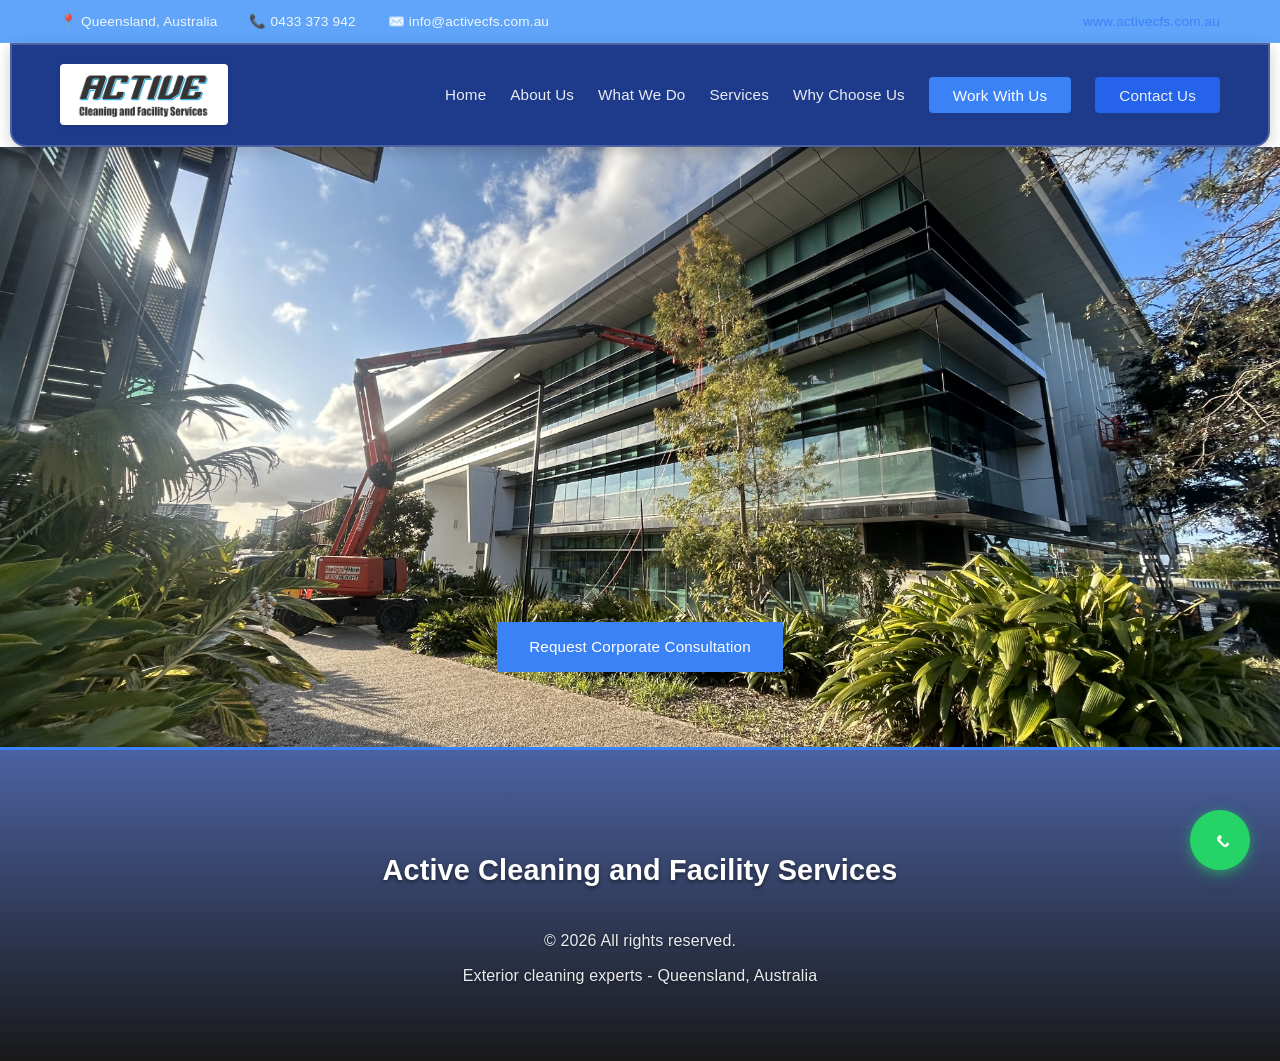
==== index.html @ 5af8c0f9 "Update website with OSM and About Us" ====
<!DOCTYPE html>
<html lang="en-AU">

<head>
    <meta charset="UTF-8">
    <meta name="viewport" content="width=device-width, initial-scale=1.0">
    <title>Active Cleaning and Facility Services - Professional Cleaning Solutions</title>
    <link rel="stylesheet" href="styles.css">
</head>

<body>
    <!-- Top Bar -->
    <div class="top-bar">
        <div class="top-bar-container">
            <div class="top-bar-info">
                <span>📍 Queensland, Australia</span>
                <span>📞 0433 373 942</span>
                <span>✉️ info@activecfs.com.au</span>
            </div>
            <div class="top-bar-social">
                <a href="http://www.activecfs.com.au" target="_blank">www.activecfs.com.au</a>
            </div>
        </div>
    </div>

    <!-- Navbar -->
    <nav class="navbar">
        <div class="nav-container">
            <div class="logo">
                <img src="logo.png" alt="Active Cleaning Logo">
                <div class="sparkle sparkle-1"></div>
                <div class="sparkle sparkle-2"></div>
                <div class="sparkle sparkle-3"></div>
            </div>

            <!-- Hamburger Menu Button -->
            <button class="hamburger" id="hamburger" aria-label="Toggle menu">
                <span></span>
                <span></span>
                <span></span>
            </button>

            <ul class="nav-menu" id="nav-menu">
                <li><a href="#inicio" class="nav-link">Home</a></li>
                <li><a href="about.html" class="nav-link">About Us</a></li>
                <li><a href="#que-hacemos" class="nav-link">What We Do</a></li>
                <li><a href="#servicios" class="nav-link">Services</a></li>
                <li><a href="#ventajas" class="nav-link">Why Choose Us</a></li>
                <li><a href="#" class="nav-link nav-link-reclutamiento" id="abrir-reclutamiento">Work With Us</a></li>
                <li><a href="contacto.html" class="nav-link nav-link-btn">Contact Us</a></li>
            </ul>
        </div>
    </nav>

    <!-- Hero Section -->
    <section id="inicio" class="hero">
        <div class="hero-slider">
            <div class="slide active" style="background-image: url('IMG_6429.jpg');">
            </div>
            <div class="slide" style="background-image: url('Pat%20rafter%201.jpg');">
            </div>
        </div>
        <div class="hero-content" style="margin-top: 400px;">
            <a href="contacto.html" class="btn btn-primary">Request Corporate Consultation</a>
        </div>
    </section>



    <!-- WhatsApp Floating Button -->
    <a href="https://wa.me/61433373942" class="whatsapp-btn" target="_blank" rel="noopener noreferrer">
        <svg viewBox="0 0 32 32" class="whatsapp-icon">
            <path
                d="M16,2A13,13,0,0,0,8,25.23L2.92,29.3a1,1,0,0,0,1.42,1.41l5.07-4.07A12.94,12.94,0,1,0,16,2Zm0,24a11,11,0,1,1,11-11A11,11,0,0,1,16,26Z"
                fill="#25D366" />
            <path
                d="M21.68,19.06a1.86,1.86,0,0,1-1.31.59h0a1.8,1.8,0,0,1-1.3-.53l-2.63-2.63a1.84,1.84,0,0,1,0-2.61l.72-.72a.37.37,0,0,0,0-.53L15.61,11a.38.38,0,0,0-.53,0l-1.06,1.06a3.56,3.56,0,0,0,0,5l3.77,3.77a3.56,3.56,0,0,0,5,0l1.06-1.06a.38.38,0,0,0,0-.53l-1.57-1.57a.37.37,0,0,0-.53,0Z"
                fill="white" />
        </svg>
    </a>

    <!-- Footer -->
    <footer class="footer">
        <div class="footer-bg-video">
            <iframe id="youtube-bg-player"
                src="https://www.youtube.com/embed/O3UjiN-GWbo?enablejsapi=1&autoplay=1&mute=1&start=10&end=23&controls=0&showinfo=0&rel=0&disablekb=1&modestbranding=1"
                title="Active Cleaning Video Background" frameborder="0"
                allow="accelerometer; autoplay; clipboard-write; encrypted-media; gyroscope; picture-in-picture; web-share"
                allowfullscreen></iframe>
            <div class="footer-bg-overlay"></div>
        </div>
        <div class="container relative-container">
            <div class="footer-content">
                <div class="footer-info">
                    <h3 class="footer-title">Active Cleaning and Facility Services</h3>
                    <p>&copy; 2026 All rights reserved.</p>
                    <p>Exterior cleaning experts - Queensland, Australia</p>
                </div>
            </div>
        </div>
    </footer>

    <!-- Modal Registration -->
    <div class="modal-overlay" id="modal-overlay"></div>
    <div class="modal-container" id="modal-reclutamiento">
        <div class="modal-header">
            <h2>Work With Us</h2>
            <button class="modal-close" id="cerrar-modal">&times;</button>
        </div>
        <div class="modal-body">
            <div class="modal-highlight">
                <h3>Join Active Cleaning</h3>
                <p class="modal-intro">Fill out the form below to apply for a position. We will review your application
                    and
                    contact you soon.</p>
            </div>
            <form id="reclutamiento-form" class="reclutamiento-form">
                <div class="form-group">
                    <label for="nombre-apellido">Full Name</label>
                    <input type="text" id="nombre-apellido" placeholder="First and Last Name" required>
                </div>
                <div class="form-group">
                    <label for="telefono">Phone Number</label>
                    <div class="telefono-wrapper">
                        <span class="telefono-prefix">+61</span>
                        <input type="tel" id="telefono" placeholder="XXXX XXXX" required>
                    </div>
                </div>
                <div class="form-group">
                    <label for="disponibilidad">Availability</label>
                    <select id="disponibilidad" required>
                        <option value="completa">Full Time</option>
                        <option value="parcial">Part Time</option>
                    </select>
                </div>
                <div class="form-group">
                    <label for="direccion">Address / Location</label>
                    <input type="text" id="direccion" placeholder="City or Suburb" required>
                </div>
                <button type="submit" class="btn btn-primary btn-submit">Submit Application</button>
            </form>
        </div>
    </div>

    <script src="script.js"></script>
</body>

</html>
---- styles.css ----
* {
    margin: 0;
    padding: 0;
    box-sizing: border-box;
}

:root {
    --primary-color: #3B82F6;
    --secondary-color: #60A5FA;
    --accent-color: #3B82F6;
    --light-bg: #F3F4F6;
    --dark-text: #1e293b;
    --light-text: #475569;
    --white: #ffffff;
    --shadow: 0 2px 8px rgba(0, 0, 0, 0.08);
    --shadow-lg: 0 8px 24px rgba(0, 0, 0, 0.12);
}

html {
    scroll-behavior: smooth;
}

body {
    font-family: 'Inter', -apple-system, BlinkMacSystemFont, 'Segoe UI', Roboto, 'Helvetica Neue', Arial, sans-serif;
    line-height: 1.7;
    color: var(--dark-text);
    background-color: var(--white);
    letter-spacing: 0.01em;
    cursor: default;
}

/* Mouse Sparkle Trail */
.mouse-sparkle {
    position: fixed;
    pointer-events: none;
    z-index: 9998;
    width: 14px;
    height: 14px;
    background: white;
    clip-path: polygon(50% 0%, 61% 35%, 98% 35%, 68% 57%, 79% 91%, 50% 70%, 21% 91%, 32% 57%, 2% 35%, 39% 35%);
    animation: sparkleTrail 1s ease-out forwards;
    box-shadow: 0 0 15px rgba(255, 255, 255, 0.9),
        0 0 30px rgba(255, 255, 255, 0.7),
        0 0 45px rgba(255, 255, 255, 0.5);
}

@keyframes sparkleTrail {
    0% {
        opacity: 1;
        transform: scale(1) rotate(0deg);
    }

    100% {
        opacity: 0;
        transform: scale(0) rotate(360deg);
    }
}

/* Top Bar */
.top-bar {
    background-color: var(--secondary-color);
    color: var(--white);
    padding: 0.6rem 0;
    border-bottom: 1px solid rgba(255, 255, 255, 0.1);
}

.top-bar-container {
    max-width: 1200px;
    margin: 0 auto;
    padding: 0 20px;
    display: flex;
    justify-content: space-between;
    align-items: center;
}

.top-bar-info {
    display: flex;
    gap: 2rem;
    font-size: 0.85rem;
    font-weight: 400;
}

.top-bar-info span {
    opacity: 0.9;
}

.top-bar-social {
    font-size: 0.85rem;
}

.top-bar-social a {
    color: var(--accent-color);
    text-decoration: none;
    font-weight: 500;
    transition: opacity 0.3s ease;
}

.top-bar-social a:hover {
    opacity: 0.8;
}

.container {
    max-width: 1200px;
    margin: 0 auto;
    padding: 0 20px;
}

/* Navbar */
.navbar {
    background-color: #1e3a8a;
    color: var(--white);
    padding: 1.2rem 0;
    position: sticky;
    top: 0;
    z-index: 1000;
    box-shadow: 0 4px 15px rgba(0, 0, 0, 0.2);
    border: 2px solid rgba(255, 255, 255, 0.2);
    border-radius: 0 0 16px 16px;
    margin: 0 10px;
    /* Gives the border breathing room away from extreme screen edges */
    backdrop-filter: blur(10px);
    transition: all 0.3s ease;
}

.navbar:hover {
    border-color: rgba(255, 255, 255, 0.5);
    box-shadow: 0 6px 25px rgba(59, 130, 246, 0.4);
}

.navbar {
    top: 0;
}

.nav-container {
    max-width: 1200px;
    margin: 0 auto;
    padding: 0 20px;
    display: flex;
    justify-content: space-between;
    align-items: center;
}

.logo {
    display: inline-block;
    padding: 8px 16px;
    background-color: var(--white);
    border-radius: 4px;
    box-shadow: 0 2px 4px rgba(0, 0, 0, 0.1);
    transition: box-shadow 0.3s ease;
}

.logo:hover {
    box-shadow: 0 4px 8px rgba(0, 0, 0, 0.15);
}

.logo img {
    height: 45px;
    width: auto;
    display: block;
}

/* Hamburger Menu Button */
.hamburger {
    display: none;
    flex-direction: column;
    justify-content: center;
    align-items: center;
    width: 32px;
    height: 32px;
    background: transparent;
    border: 1px solid rgba(255, 255, 255, 0.3);
    cursor: pointer;
    padding: 6px;
    z-index: 1001;
    border-radius: 4px;
}

.hamburger span {
    width: 20px;
    height: 2px;
    background-color: var(--white);
    margin: 3px 0;
    transition: all 0.3s ease;
}

.hamburger.active span:nth-child(1) {
    transform: rotate(45deg) translate(5px, 5px);
}

.hamburger.active span:nth-child(2) {
    opacity: 0;
}

.hamburger.active span:nth-child(3) {
    transform: rotate(-45deg) translate(5px, -5px);
}

.nav-menu {
    display: flex;
    list-style: none;
    gap: 1.5rem;
    align-items: center;
}

.nav-link {
    color: rgba(255, 255, 255, 0.9);
    text-decoration: none;
    transition: color 0.3s ease;
    font-weight: 500;
    font-size: 0.95rem;
    padding: 0.5rem 0;
    position: relative;
}

.nav-link::after {
    content: '';
    position: absolute;
    width: 0;
    height: 2px;
    bottom: -2px;
    left: 50%;
    background-color: var(--secondary-color);
    transition: all 0.3s ease;
    transform: translateX(-50%);
}

.nav-link:hover {
    color: var(--white);
}

.nav-link:hover::after {
    width: 100%;
}

.nav-link-btn {
    background-color: #2563EB;
    padding: 0.6rem 1.5rem;
    border-radius: 4px;
    transition: background-color 0.3s ease;
    font-weight: 500;
}

.nav-link-btn::after {
    display: none;
}

.nav-link-btn:hover {
    background-color: #1d4ed8;
}

.nav-link-reclutamiento {
    background-color: #3B82F6;
    color: white;
    padding: 0.6rem 1.5rem;
    border-radius: 4px;
    transition: background-color 0.3s ease;
    font-weight: 500;
}

.nav-link-reclutamiento::after {
    display: none;
}

.nav-link-reclutamiento:hover {
    background-color: #2563EB;
}

/* Hero Section */
.hero {
    background: linear-gradient(135deg, var(--primary-color) 0%, var(--secondary-color) 100%);
    color: var(--white);
    padding: 0;
    text-align: center;
    min-height: 600px;
    display: flex;
    align-items: center;
    justify-content: center;
    position: relative;
    overflow: hidden;
}

/* Hero Slider */
.hero-slider {
    position: absolute;
    top: 0;
    left: 0;
    right: 0;
    bottom: 0;
    z-index: 0;
}

.slide {
    position: absolute;
    top: 0;
    left: 0;
    right: 0;
    bottom: 0;
    opacity: 0;
    transition: opacity 1s ease-in-out;
    background-size: cover;
    background-position: center;
    background-repeat: no-repeat;
}

.slide.active {
    opacity: 1;
}

.hero-content {
    position: relative;
    z-index: 1;
    width: 100%;
    padding: 2rem;
}

.hero-content h2 {
    font-size: 2.8rem;
    margin-bottom: 1.2rem;
    font-weight: 600;
    letter-spacing: 0.02em;
    line-height: 1.3;
}

.hero-content p {
    font-size: 1.2rem;
    margin-bottom: 2.5rem;
    opacity: 0.9;
    font-weight: 300;
}

/* Buttons */
.btn {
    display: inline-block;
    padding: 0.75rem 2rem;
    border-radius: 2px;
    text-decoration: none;
    font-weight: 500;
    transition: all 0.3s ease;
    border: none;
    cursor: pointer;
    font-size: 0.95rem;
    letter-spacing: 0.01em;
}

.btn-primary {
    background-color: var(--primary-color);
    color: var(--white);
}

.btn-primary:hover {
    background-color: #2563EB;
    transform: translateY(-2px);
    box-shadow: var(--shadow-lg);
}

/* Filosofía Section */
.filosofia {
    padding: 100px 20px;
    background-color: var(--white);
    border-bottom: 4px solid var(--secondary-color);
}

.filosofia h2 {
    font-size: 2.2rem;
    margin-bottom: 1.5rem;
    text-align: center;
    color: var(--primary-color);
    font-weight: 600;
}

.filosofia-intro {
    text-align: center;
    font-size: 1rem;
    color: var(--accent-color);
    margin-bottom: 2rem;
    letter-spacing: 0.05em;
    text-transform: uppercase;
    font-weight: 600;
}

.filosofia>.container>p:nth-of-type(2) {
    text-align: center;
    max-width: 800px;
    margin: 0 auto 3.5rem;
    font-size: 1.05rem;
    line-height: 1.9;
    color: var(--light-text);
}

.valores {
    display: grid;
    grid-template-columns: repeat(auto-fit, minmax(300px, 1fr));
    gap: 1.5rem;
    margin-top: 2.5rem;
}

.valor {
    background: linear-gradient(135deg, #ffffff 0%, #f8fafc 100%);
    padding: 3rem 2.5rem;
    border-radius: 16px;
    text-align: center;
    box-shadow: 0 4px 6px rgba(0, 0, 0, 0.04),
        0 10px 20px rgba(0, 0, 0, 0.08);
    transition: all 0.4s cubic-bezier(0.4, 0, 0.2, 1);
    border: 1px solid rgba(59, 130, 246, 0.1);
    position: relative;
    overflow: hidden;
}

.valor::before {
    content: '';
    position: absolute;
    top: 0;
    left: 0;
    width: 100%;
    height: 4px;
    background: linear-gradient(90deg, var(--primary-color), var(--secondary-color));
    transform: scaleX(0);
    transition: transform 0.4s cubic-bezier(0.4, 0, 0.2, 1);
}

.valor:hover {
    transform: translateY(-8px);
    box-shadow: 0 20px 40px rgba(59, 130, 246, 0.15),
        0 8px 16px rgba(0, 0, 0, 0.1);
}

.valor:hover::before {
    transform: scaleX(1);
}

.valor h3 {
    color: var(--primary-color);
    margin-bottom: 1rem;
    font-size: 1.25rem;
    font-weight: 700;
    letter-spacing: 0.01em;
    position: relative;
    z-index: 1;
}

.valor p {
    color: var(--light-text);
    line-height: 1.8;
    font-size: 0.95rem;
    position: relative;
    z-index: 1;
}

/* Sobre Nosotros */
.sobre {
    padding: 100px 20px;
    background-color: var(--light-bg);
    border-bottom: 4px solid var(--primary-color);
}

.sobre h2 {
    font-size: 2.2rem;
    margin-bottom: 3.5rem;
    text-align: center;
    color: var(--primary-color);
    font-weight: 600;
}

.sobre-content {
    max-width: 900px;
    margin: 0 auto;
}

.sobre-texto {
    font-size: 1.05rem;
    line-height: 1.9;
    color: var(--light-text);
}

.sobre-texto p {
    margin-bottom: 1.8rem;
}

.sobre-texto ul {
    list-style: none;
    margin-left: 1rem;
    margin-bottom: 1.8rem;
}

.sobre-texto li {
    margin-bottom: 0.7rem;
    padding-left: 0;
}

/* Servicios Section */
.servicios {
    padding: 100px 20px;
    background-color: var(--white);
}

.servicios h2 {
    font-size: 2.2rem;
    margin-bottom: 3.5rem;
    text-align: center;
    color: var(--primary-color);
    font-weight: 600;
}

.servicios-grid {
    display: grid;
    grid-template-columns: repeat(auto-fit, minmax(350px, 1fr));
    gap: 2rem;
}

.servicio-card {
    background: linear-gradient(135deg, #ffffff 0%, #f0f9ff 100%);
    padding: 3rem 2.5rem;
    border-radius: 16px;
    text-align: center;
    box-shadow: 0 4px 6px rgba(0, 0, 0, 0.04),
        0 10px 20px rgba(0, 0, 0, 0.08);
    transition: all 0.4s cubic-bezier(0.4, 0, 0.2, 1);
    border: 1px solid rgba(59, 130, 246, 0.15);
    position: relative;
    overflow: hidden;
}

.servicio-card::before {
    content: '';
    position: absolute;
    top: 0;
    left: 0;
    width: 100%;
    height: 4px;
    background: linear-gradient(90deg, var(--secondary-color), var(--primary-color));
    transform: scaleX(0);
    transition: transform 0.4s cubic-bezier(0.4, 0, 0.2, 1);
}

.servicio-card:hover {
    transform: translateY(-8px);
    box-shadow: 0 20px 40px rgba(96, 165, 250, 0.2),
        0 8px 16px rgba(0, 0, 0, 0.1);
}

.servicio-card:hover::before {
    transform: scaleX(1);
}

.servicio-icon {
    font-size: 3.5rem;
    margin-bottom: 1.5rem;
    filter: drop-shadow(0 4px 8px rgba(59, 130, 246, 0.2));
}

.servicio-card h3 {
    color: var(--primary-color);
    margin-bottom: 1rem;
    font-size: 1.25rem;
    font-weight: 700;
    letter-spacing: 0.01em;
}

.servicio-card p {
    color: var(--light-text);
    line-height: 1.8;
}

/* Ventajas Section */
.ventajas {
    padding: 100px 20px;
    background-color: var(--white);
    border-bottom: 4px solid var(--secondary-color);
}

.ventajas h2 {
    font-size: 2.2rem;
    margin-bottom: 3.5rem;
    text-align: center;
    color: var(--primary-color);
    font-weight: 600;
}

.ventajas-grid {
    display: grid;
    grid-template-columns: repeat(auto-fit, minmax(300px, 1fr));
    gap: 1.5rem;
}

.ventaja {
    background: linear-gradient(135deg, #ffffff 0%, #fef3c7 100%);
    padding: 2.5rem 2rem;
    border-radius: 16px;
    box-shadow: 0 4px 6px rgba(0, 0, 0, 0.04),
        0 10px 20px rgba(0, 0, 0, 0.08);
    transition: all 0.4s cubic-bezier(0.4, 0, 0.2, 1);
    border: 1px solid rgba(59, 130, 246, 0.1);
    position: relative;
    overflow: hidden;
}

.ventaja::before {
    content: '';
    position: absolute;
    top: 0;
    left: 0;
    width: 100%;
    height: 4px;
    background: linear-gradient(90deg, var(--accent-color), var(--primary-color));
    transform: scaleX(0);
    transition: transform 0.4s cubic-bezier(0.4, 0, 0.2, 1);
}

.ventaja:hover {
    transform: translateY(-8px);
    box-shadow: 0 20px 40px rgba(59, 130, 246, 0.15),
        0 8px 16px rgba(0, 0, 0, 0.1);
}

.ventaja:hover::before {
    transform: scaleX(1);
}

.ventaja h3 {
    color: var(--primary-color);
    margin-bottom: 1rem;
    font-size: 1.2rem;
    font-weight: 700;
    letter-spacing: 0.01em;
}

.ventaja p {
    color: var(--light-text);
    line-height: 1.8;
    font-size: 0.95rem;
}

/* Misión Section */
.mision {
    padding: 100px 20px;
    background-color: var(--primary-color);
    color: var(--white);
    border-bottom: 4px solid var(--white);
}

.mision h2 {
    font-size: 2.2rem;
    margin-bottom: 2.5rem;
    text-align: center;
    font-weight: 600;
}

.mision-content {
    max-width: 900px;
    margin: 0 auto;
    text-align: center;
}

.mision-content p {
    font-size: 1.05rem;
    margin-bottom: 2.5rem;
    line-height: 1.9;
    opacity: 0.95;
}

.mision-highlights {
    display: grid;
    grid-template-columns: repeat(auto-fit, minmax(250px, 1fr));
    gap: 1.5rem;
    margin-top: 2.5rem;
}

.highlight {
    background: linear-gradient(135deg, rgba(255, 255, 255, 0.12) 0%, rgba(255, 255, 255, 0.08) 100%);
    padding: 2rem 1.5rem;
    border-radius: 12px;
    border: 1px solid rgba(255, 255, 255, 0.15);
    transition: all 0.3s cubic-bezier(0.4, 0, 0.2, 1);
    position: relative;
    overflow: hidden;
}

.highlight::before {
    content: '';
    position: absolute;
    top: 0;
    left: 0;
    width: 100%;
    height: 3px;
    background: linear-gradient(90deg, var(--accent-color), var(--secondary-color));
    transform: scaleX(0);
    transition: transform 0.3s cubic-bezier(0.4, 0, 0.2, 1);
}

.highlight:hover {
    transform: translateY(-4px);
    box-shadow: 0 8px 20px rgba(255, 255, 255, 0.15);
}

.highlight:hover::before {
    transform: scaleX(1);
}

.highlight strong {
    color: var(--accent-color);
    display: block;
    margin-bottom: 0.5rem;
    font-weight: 700;
    position: relative;
    z-index: 1;
}

.highlight span {
    position: relative;
    z-index: 1;
}

/* Modal Overlay */
.modal-overlay {
    display: none;
    position: fixed;
    top: 0;
    left: 0;
    width: 100%;
    height: 100%;
    background-color: rgba(30, 58, 138, 0.85);
    z-index: 2000;
    opacity: 0;
    transition: opacity 0.3s ease;
}

.modal-overlay.active {
    display: block;
    opacity: 1;
}

/* Modal Container */
.modal-container {
    display: none;
    position: fixed;
    top: 50%;
    left: 50%;
    transform: translate(-50%, -50%) scale(0.9);
    background-color: var(--white);
    width: 90%;
    max-width: 600px;
    max-height: 90vh;
    overflow-y: auto;
    border-radius: 8px;
    box-shadow: 0 20px 60px rgba(0, 0, 0, 0.3);
    z-index: 2001;
    opacity: 0;
    transition: transform 0.3s ease, opacity 0.3s ease;
}

.modal-container.active {
    display: block;
    transform: translate(-50%, -50%) scale(1);
    opacity: 1;
}

/* Modal Header */
.modal-header {
    background: linear-gradient(135deg, #1e3a8a 0%, #3B82F6 100%);
    color: var(--white);
    padding: 1.5rem 2rem;
    display: flex;
    justify-content: space-between;
    align-items: center;
    border-radius: 8px 8px 0 0;
}

.modal-header h2 {
    font-size: 1.4rem;
    font-weight: 600;
    margin: 0;
}

.modal-close {
    background: transparent;
    border: none;
    color: var(--white);
    font-size: 2rem;
    line-height: 1;
    cursor: pointer;
    width: 32px;
    height: 32px;
    display: flex;
    align-items: center;
    justify-content: center;
    border-radius: 4px;
    transition: background-color 0.3s ease;
}

.modal-close:hover {
    background-color: rgba(255, 255, 255, 0.2);
}

/* Modal Body */
.modal-body {
    padding: 2rem;
    background-image: linear-gradient(rgba(255, 255, 255, 0.6), rgba(255, 255, 255, 0.6)), url('alegrestrabajadores.png');
    background-size: cover;
    background-position: center -25px;
    border-radius: 0 0 8px 8px;
}

.modal-logo {
    text-align: center;
    margin-bottom: 1.5rem;
    padding-bottom: 1.2rem;
    border-bottom: 2px solid #e2e8f0;
}

.modal-logo img {
    height: 40px;
    width: auto;
    display: inline-block;
}

.modal-body h3 {
    color: #1e3a8a;
    font-size: 1.5rem;
    margin-bottom: 0.5rem;
    font-weight: 600;
    text-align: center;
}

.modal-intro {
    color: var(--dark-text);
    font-size: 1rem;
    margin-bottom: 0;
    line-height: 1.6;
    text-align: center;
}

.modal-highlight {
    background-color: rgba(224, 242, 254, 0.85);
    /* Celeste suave (cielo) translúcido */
    padding: 1.5rem;
    border-radius: 8px;
    margin-bottom: 2rem;
    border: 1px solid rgba(186, 230, 253, 0.5);
    backdrop-filter: blur(2px);
}

.reclutamiento-form {
    max-width: 100%;
    margin: 0;
    background-color: transparent;
    padding: 0;
    border-radius: 0;
    box-shadow: none;
}

.form-group {
    margin-bottom: 1.5rem;
}

.form-group label {
    display: block;
    margin-bottom: 0.5rem;
    color: var(--dark-text);
    font-weight: 500;
    font-size: 1rem;
}

.form-group input,
.form-group select {
    width: 100%;
    padding: 0.8rem;
    border: 1px solid rgba(226, 232, 240, 0.8);
    border-radius: 4px;
    font-family: inherit;
    font-size: 1rem;
    transition: border-color 0.3s ease, background-color 0.3s ease;
    background-color: rgba(255, 255, 255, 0.6);
}

.form-group input:focus,
.form-group select:focus {
    outline: none;
    border-color: #3B82F6;
    box-shadow: 0 0 0 3px rgba(59, 130, 246, 0.1);
}

.telefono-wrapper {
    display: flex;
    align-items: center;
    gap: 0.5rem;
}

.telefono-prefix {
    padding: 0.8rem 1rem;
    background-color: rgba(243, 244, 246, 0.6);
    border: 1px solid rgba(226, 232, 240, 0.8);
    border-radius: 4px;
    color: var(--dark-text);
    font-weight: 500;
    white-space: nowrap;
}

.telefono-wrapper input {
    flex: 1;
}

.form-help {
    display: block;
    margin-top: 0.5rem;
    color: var(--light-text);
    font-size: 0.875rem;
}

.btn-submit {
    width: 100%;
    padding: 1rem;
    font-size: 1.1rem;
    background: linear-gradient(135deg, #1e3a8a 0%, #3B82F6 100%);
    margin-top: 1rem;
    border-radius: 4px;
    font-weight: 600;
}

.btn-submit:hover {
    background: linear-gradient(135deg, #3B82F6 0%, #1e3a8a 100%);
    transform: translateY(-2px);
    box-shadow: 0 4px 12px rgba(59, 130, 246, 0.3);
}

/* Contacto Section */
.contacto {
    padding: 100px 20px;
    background-color: var(--white);
}

.contacto h2 {
    font-size: 2.2rem;
    margin-bottom: 3.5rem;
    text-align: center;
    color: var(--primary-color);
    font-weight: 600;
}

/* Mapa de Ubicación */
.mapa-container {
    margin-top: 4rem;
    background-color: var(--light-bg);
    padding: 2.5rem;
    border-radius: 2px;
    box-shadow: var(--shadow);
    border-top: 4px solid var(--secondary-color);
}

.mapa-titulo {
    font-size: 1.5rem;
    color: var(--primary-color);
    text-align: center;
    margin-bottom: 2rem;
    font-weight: 600;
}

.mapa-wrapper {
    width: 100%;
    height: 400px;
    border-radius: 2px;
    overflow: hidden;
    box-shadow: var(--shadow);
    margin-bottom: 1.5rem;
}

.mapa-frame {
    width: 100%;
    height: 100%;
    border: none;
    border-radius: 2px;
}

.mapa-descripcion {
    text-align: center;
    color: var(--light-text);
    font-size: 1rem;
    line-height: 1.8;
    max-width: 800px;
    margin: 0 auto;
}

.mapa-descripcion strong {
    color: var(--primary-color);
}

/* Separador de secciones */
.section-separator {
    height: 4px;
    background: linear-gradient(90deg, var(--primary-color), var(--secondary-color), var(--primary-color));
    margin: 0;
    width: 100%;
}

.contacto-content {
    display: grid;
    grid-template-columns: 1fr 1fr;
    gap: 3rem;
    max-width: 1000px;
    margin: 0 auto;
}

.contacto-info {
    background-color: var(--light-bg);
    padding: 2.5rem;
    border-radius: 2px;
    box-shadow: var(--shadow);
    border-top: 3px solid var(--secondary-color);
}

.contacto-info h3 {
    color: var(--primary-color);
    margin-bottom: 1.5rem;
    font-size: 1.4rem;
    font-weight: 600;
}

.contacto-info p {
    margin-bottom: 1.2rem;
    line-height: 1.8;
}

.contacto-info a {
    color: var(--secondary-color);
    text-decoration: none;
    font-weight: 500;
}

.contacto-info a:hover {
    text-decoration: underline;
}

.garantia {
    margin-top: 2rem;
    padding-top: 1.5rem;
    border-top: 2px solid var(--white);
    color: var(--accent-color);
    font-size: 1rem;
    font-weight: 600;
}

.contacto-form {
    display: flex;
    flex-direction: column;
    gap: 1rem;
}

.contacto-form input,
.contacto-form textarea {
    padding: 0.8rem;
    border: 1px solid #e2e8f0;
    border-radius: 2px;
    font-family: inherit;
    font-size: 0.95rem;
    transition: border-color 0.3s ease;
    background-color: var(--light-bg);
}

.contacto-form input:focus,
.contacto-form textarea:focus {
    outline: none;
    border-color: var(--primary-color);
    background-color: var(--white);
}

.contacto-form button {
    margin-top: 0.5rem;
}

/* Popup Image */
.popup-container {
    position: fixed;
    top: 0;
    left: 0;
    width: 100%;
    height: 100%;
    display: flex;
    align-items: center;
    justify-content: center;
    background: transparent;
    z-index: 9999;
    animation: popupAnimation 3s ease-in-out forwards;
    cursor: pointer;
}

.popup-image {
    max-width: 80%;
    max-height: 80vh;
    width: auto;
    height: auto;
    animation: popupZoom 0.5s ease-out forwards;
    box-shadow: none;
}

@keyframes popupAnimation {
    0% {
        opacity: 1;
    }

    85% {
        opacity: 1;
    }

    100% {
        opacity: 0;
        pointer-events: none;
    }
}

@keyframes popupZoom {
    0% {
        transform: scale(0);
        opacity: 0;
    }

    50% {
        transform: scale(1.1);
        opacity: 1;
    }

    100% {
        transform: scale(1);
        opacity: 1;
    }
}

/* WhatsApp Floating Button */
.whatsapp-btn {
    position: fixed;
    bottom: 30px;
    right: 30px;
    width: 60px;
    height: 60px;
    background-color: #25D366;
    border-radius: 50%;
    display: flex;
    align-items: center;
    justify-content: center;
    box-shadow: 0 4px 15px rgba(37, 211, 102, 0.4),
        0 2px 8px rgba(37, 211, 102, 0.3);
    z-index: 1000;
    transition: all 0.3s ease;
    cursor: pointer;
}

.whatsapp-btn:hover {
    transform: scale(1.1);
    box-shadow: 0 6px 20px rgba(37, 211, 102, 0.5),
        0 3px 10px rgba(37, 211, 102, 0.4);
}

.whatsapp-icon {
    width: 35px;
    height: 35px;
    fill: white;
}

/* Footer */
.footer {
    position: relative;
    padding: 6rem 2rem 4rem;
    text-align: center;
    color: var(--white);
    overflow: hidden;
    border-top: 3px solid var(--accent-color);
}

.footer-bg-video {
    position: absolute;
    top: 0;
    left: 0;
    width: 100%;
    height: 100%;
    z-index: 1;
}

.footer-bg-video iframe {
    width: 100vw;
    height: 56.25vw;
    min-height: 100vh;
    min-width: 177.77vh;
    position: absolute;
    top: 50%;
    left: 50%;
    transform: translate(-50%, -50%);
    pointer-events: none;
}

.footer-bg-overlay {
    position: absolute;
    top: 0;
    left: 0;
    right: 0;
    bottom: 0;
    background: linear-gradient(rgba(30, 58, 138, 0.8), rgba(0, 0, 0, 0.9));
    z-index: 2;
}

.footer .relative-container {
    position: relative;
    z-index: 3;
}

.footer-content {
    display: flex;
    flex-direction: column;
    align-items: center;
    max-width: 800px;
    margin: 0 auto;
}

.footer-title {
    margin-bottom: 2rem;
    font-size: 1.8rem;
    font-weight: 700;
    color: var(--white);
    text-shadow: 0 2px 4px rgba(0, 0, 0, 0.5);
}

.footer-info {
    width: 100%;
}

.footer p {
    margin: 0.5rem 0;
    font-size: 1rem;
    font-weight: 400;
    opacity: 0.9;
    text-shadow: 0 1px 3px rgba(0, 0, 0, 0.5);
}

/* Servicios Comerciales */
.servicios-comerciales {
    padding: 100px 20px;
    background-color: var(--white);
    border-bottom: 4px solid var(--secondary-color);
}

.servicios-comerciales h2 {
    font-size: 2.2rem;
    margin-bottom: 3.5rem;
    text-align: center;
    color: var(--primary-color);
    font-weight: 600;
}

.servicios-lista {
    display: grid;
    grid-template-columns: 1fr 1fr;
    gap: 2rem;
    margin-bottom: 2.5rem;
}

.columna-servicios {
    background-color: var(--white);
    padding: 2.5rem;
    border-radius: 2px;
    box-shadow: var(--shadow);
    border: 1px solid #e2e8f0;
}

.columna-servicios h3 {
    color: var(--primary-color);
    margin-bottom: 1.5rem;
    font-size: 1.2rem;
    font-weight: 600;
}

.columna-servicios ul {
    list-style: none;
}

.columna-servicios li {
    padding: 0.7rem 0;
    color: var(--light-text);
    border-bottom: 1px solid var(--light-bg);
    font-size: 0.95rem;
}

.columna-servicios li:last-child {
    border-bottom: none;
}

.areas-servicio {
    background: linear-gradient(135deg, #ffffff 0%, #f0f9ff 100%);
    padding: 3rem 2.5rem;
    border-radius: 16px;
    box-shadow: 0 4px 6px rgba(0, 0, 0, 0.04),
        0 10px 20px rgba(0, 0, 0, 0.08);
    border: 1px solid rgba(59, 130, 246, 0.15);
}

.areas-servicio h3 {
    color: var(--primary-color);
    margin-bottom: 2.5rem;
    font-size: 1.4rem;
    font-weight: 700;
    letter-spacing: 0.01em;
    text-align: center;
}

.areas-grid {
    display: grid;
    grid-template-columns: repeat(auto-fit, minmax(280px, 1fr));
    gap: 2rem;
}

.area-card {
    background: linear-gradient(135deg, #ffffff 0%, #fafbfc 100%);
    border-radius: 12px;
    overflow: hidden;
    box-shadow: 0 4px 6px rgba(0, 0, 0, 0.04),
        0 10px 20px rgba(0, 0, 0, 0.08);
    transition: all 0.4s cubic-bezier(0.4, 0, 0.2, 1);
    border: 1px solid rgba(59, 130, 246, 0.1);
    position: relative;
}

.area-card::before {
    content: '';
    position: absolute;
    top: 0;
    left: 0;
    width: 100%;
    height: 4px;
    background: linear-gradient(90deg, var(--primary-color), var(--secondary-color));
    transform: scaleX(0);
    transition: transform 0.4s cubic-bezier(0.4, 0, 0.2, 1);
}

.area-card:hover {
    transform: translateY(-8px);
    box-shadow: 0 20px 40px rgba(59, 130, 246, 0.15),
        0 8px 16px rgba(0, 0, 0, 0.1);
}

.area-card:hover::before {
    transform: scaleX(1);
}

.area-image {
    width: 100%;
    height: 200px;
    overflow: hidden;
    position: relative;
}

.area-image img {
    width: 100%;
    height: 100%;
    object-fit: cover;
    transition: transform 0.6s cubic-bezier(0.4, 0, 0.2, 1);
}

.area-card:hover .area-image img {
    transform: scale(1.1);
}

.area-content {
    padding: 1.5rem;
    position: relative;
    z-index: 1;
}

.area-content h4 {
    color: var(--primary-color);
    margin-bottom: 0.5rem;
    font-size: 1.1rem;
    font-weight: 700;
    letter-spacing: 0.01em;
}

.area-content p {
    color: var(--light-text);
    font-size: 0.9rem;
    line-height: 1.6;
}

/* Qué Hacemos */
.que-hacemos {
    padding: 100px 20px;
    background-color: var(--white);
    border-bottom: 4px solid var(--secondary-color);
}

.que-hacemos h2 {
    font-size: 2.2rem;
    margin-bottom: 3.5rem;
    text-align: center;
    color: var(--primary-color);
    font-weight: 600;
}

.que-hacemos-content {
    display: grid;
    grid-template-columns: 1fr 1fr;
    gap: 3rem;
    align-items: center;
}

.que-hacemos-texto {
    font-size: 1.05rem;
    line-height: 1.9;
    color: var(--light-text);
}

.que-hacemos-texto p {
    margin-bottom: 1.8rem;
}

.que-hacemos-imagen {
    display: flex;
    justify-content: center;
}

/* Enfoque Personalizado */
.enfoque-personalizado {
    padding: 100px 20px;
    background-color: var(--light-bg);
    border-bottom: 4px solid var(--primary-color);
}

.enfoque-personalizado h2 {
    font-size: 2.2rem;
    margin-bottom: 1.5rem;
    text-align: center;
    color: var(--primary-color);
    font-weight: 600;
}

.intro-texto {
    text-align: center;
    font-size: 1.05rem;
    color: var(--light-text);
    max-width: 800px;
    margin: 0 auto 3.5rem;
}

.enfoque-grid {
    display: grid;
    grid-template-columns: repeat(auto-fit, minmax(320px, 1fr));
    gap: 2rem;
}

.enfoque-item {
    background: linear-gradient(135deg, #ffffff 0%, #ecfeff 100%);
    padding: 2.5rem 2rem;
    border-radius: 16px;
    text-align: center;
    box-shadow: 0 4px 6px rgba(0, 0, 0, 0.04),
        0 10px 20px rgba(0, 0, 0, 0.08);
    transition: all 0.4s cubic-bezier(0.4, 0, 0.2, 1);
    border: 1px solid rgba(59, 130, 246, 0.15);
    position: relative;
    overflow: hidden;
}

.enfoque-item::before {
    content: '';
    position: absolute;
    top: 0;
    left: 0;
    width: 100%;
    height: 4px;
    background: linear-gradient(90deg, var(--accent-color), var(--secondary-color));
    transform: scaleX(0);
    transition: transform 0.4s cubic-bezier(0.4, 0, 0.2, 1);
}

.enfoque-item:hover {
    transform: translateY(-8px);
    box-shadow: 0 20px 40px rgba(59, 130, 246, 0.15),
        0 8px 16px rgba(0, 0, 0, 0.1);
}

.enfoque-item:hover::before {
    transform: scaleX(1);
}

.enfoque-item h3 {
    color: var(--primary-color);
    margin: 1rem 0;
    font-size: 1.2rem;
    font-weight: 700;
    letter-spacing: 0.01em;
}

.enfoque-item p {
    color: var(--light-text);
    line-height: 1.8;
    font-size: 0.95rem;
}

/* Image Styles */
.services-image,
.alta-presion-image,
.softwashing-image,
.municipal-image,
.escuelas-image,
.ventanas-image,
.industrial-image,
.anti-deslizamiento-image {
    width: 100%;
    height: auto;
    border-radius: 2px;
    box-shadow: var(--shadow-lg);
    object-fit: cover;
}

.enfoque-image {
    width: 100%;
    height: 250px;
    object-fit: cover;
    border-radius: 2px;
    margin-bottom: 1rem;
    box-shadow: var(--shadow);
}

.techos-card-image {
    width: 100%;
    height: 250px;
    object-fit: cover;
    border-radius: 2px;
    margin-bottom: 1rem;
    box-shadow: var(--shadow);
}

/* Responsive Image Styles */
@media (max-width: 768px) {

    .enfoque-image,
    .techos-card-image {
        height: 200px;
    }

    .services-image,
    .alta-presion-image,
    .softwashing-image,
    .municipal-image,
    .escuelas-image,
    .ventanas-image,
    .industrial-image,
    .anti-deslizamiento-image {
        margin-top: 1.5rem;
    }
}

/* Alta Presión */
.alta-presion {
    padding: 100px 20px;
    background-color: var(--light-bg);
    border-bottom: 4px solid var(--primary-color);
}

.alta-presion-content {
    display: grid;
    grid-template-columns: 1fr 1fr;
    gap: 3rem;
    align-items: center;
}

.alta-presion h2 {
    font-size: 2.2rem;
    color: var(--primary-color);
    margin-bottom: 1.5rem;
    font-weight: 600;
}

.alta-presion-texto p {
    font-size: 1.05rem;
    line-height: 1.9;
    color: var(--light-text);
    margin-bottom: 1.8rem;
}

.beneficios-alta-presion {
    display: grid;
    grid-template-columns: repeat(3, 1fr);
    gap: 1.5rem;
    margin-top: 2.5rem;
}

.beneficio {
    background: linear-gradient(135deg, #ffffff 0%, #fefce8 100%);
    padding: 2rem 1.5rem;
    border-radius: 12px;
    box-shadow: 0 2px 4px rgba(0, 0, 0, 0.04),
        0 4px 8px rgba(0, 0, 0, 0.06);
    transition: all 0.3s cubic-bezier(0.4, 0, 0.2, 1);
    border: 1px solid rgba(250, 204, 21, 0.15);
    position: relative;
    overflow: hidden;
}

.beneficio::before {
    content: '';
    position: absolute;
    top: 0;
    left: 0;
    width: 100%;
    height: 3px;
    background: linear-gradient(90deg, var(--accent-color), var(--primary-color));
    transform: scaleX(0);
    transition: transform 0.3s cubic-bezier(0.4, 0, 0.2, 1);
}

.beneficio:hover {
    transform: translateY(-4px);
    box-shadow: 0 8px 16px rgba(250, 204, 21, 0.12);
}

.beneficio:hover::before {
    transform: scaleX(1);
}

.beneficio strong {
    color: var(--primary-color);
    font-weight: 700;
    display: block;
    margin-bottom: 0.5rem;
    position: relative;
    z-index: 1;
}

.beneficio p {
    font-size: 0.9rem;
    color: var(--light-text);
    line-height: 1.7;
    position: relative;
    z-index: 1;
}

/* Softwashing */
.softwashing {
    padding: 100px 20px;
    background-color: var(--white);
    border-bottom: 4px solid var(--secondary-color);
}

.softwashing h2 {
    font-size: 2.2rem;
    margin-bottom: 1.5rem;
    text-align: center;
    color: var(--primary-color);
    font-weight: 600;
}

.intro-texto {
    text-align: center;
    font-size: 1.05rem;
    color: var(--light-text);
    max-width: 800px;
    margin: 0 auto 3.5rem;
}

.softwashing-content {
    display: grid;
    grid-template-columns: 1fr 1fr;
    gap: 3rem;
    align-items: center;
    margin-top: 2.5rem;
}

.softwashing-texto {
    background-color: var(--white);
    padding: 2.5rem;
    border-radius: 2px;
    box-shadow: var(--shadow);
}

.softwashing-texto p {
    font-size: 1.05rem;
    line-height: 1.9;
    color: var(--light-text);
    margin-bottom: 1.8rem;
}

.softwashing-texto h3 {
    color: var(--primary-color);
    margin: 1.8rem 0 1rem;
    font-size: 1.2rem;
    font-weight: 600;
}

.softwashing-lista {
    list-style: none;
}

.softwashing-lista li {
    padding: 0.7rem 0;
    color: var(--light-text);
    line-height: 1.7;
}

/* Limpieza Municipal */
.limpieza-municipal {
    padding: 100px 20px;
    background-color: var(--light-bg);
    border-bottom: 4px solid var(--primary-color);
}

.limpieza-municipal h2 {
    font-size: 2.2rem;
    margin-bottom: 1.5rem;
    text-align: center;
    color: var(--primary-color);
    font-weight: 600;
}

.intro-texto {
    text-align: center;
    font-size: 1.05rem;
    color: var(--light-text);
    max-width: 800px;
    margin: 0 auto 3.5rem;
}

.municipal-content {
    display: grid;
    grid-template-columns: 1fr 1fr;
    gap: 3rem;
    align-items: start;
    margin-top: 2.5rem;
}

.municipal-servicios h3 {
    color: var(--primary-color);
    margin-bottom: 2rem;
    font-size: 1.2rem;
    font-weight: 600;
}

.municipal-grid {
    display: grid;
    grid-template-columns: 1fr 1fr;
    gap: 1.5rem;
}

.servicio-municipal {
    background: linear-gradient(135deg, #ffffff 0%, #f0f9ff 100%);
    padding: 2rem 1.5rem;
    border-radius: 12px;
    box-shadow: 0 2px 4px rgba(0, 0, 0, 0.04),
        0 4px 8px rgba(0, 0, 0, 0.06);
    transition: all 0.3s cubic-bezier(0.4, 0, 0.2, 1);
    border: 1px solid rgba(59, 130, 246, 0.1);
    position: relative;
    overflow: hidden;
}

.servicio-municipal::before {
    content: '';
    position: absolute;
    top: 0;
    left: 0;
    width: 100%;
    height: 3px;
    background: linear-gradient(90deg, var(--secondary-color), var(--primary-color));
    transform: scaleX(0);
    transition: transform 0.3s cubic-bezier(0.4, 0, 0.2, 1);
}

.servicio-municipal:hover {
    transform: translateY(-4px);
    box-shadow: 0 8px 16px rgba(59, 130, 246, 0.12);
}

.servicio-municipal:hover::before {
    transform: scaleX(1);
}

.servicio-municipal h4 {
    color: var(--primary-color);
    margin-bottom: 0.7rem;
    font-weight: 600;
    font-size: 1rem;
    position: relative;
    z-index: 1;
}

.servicio-municipal p {
    color: var(--light-text);
    font-size: 0.9rem;
    line-height: 1.7;
    position: relative;
    z-index: 1;
}

/* Limpieza de Escuelas */
.limpieza-escuelas {
    padding: 100px 20px;
    background-color: var(--white);
    border-bottom: 4px solid var(--secondary-color);
}

.limpieza-escuelas h2 {
    font-size: 2.2rem;
    margin-bottom: 1.5rem;
    text-align: center;
    color: var(--primary-color);
    font-weight: 600;
}

.intro-texto {
    text-align: center;
    font-size: 1.05rem;
    color: var(--light-text);
    max-width: 800px;
    margin: 0 auto 3.5rem;
}

.escuelas-content {
    display: grid;
    grid-template-columns: 1fr 1fr;
    gap: 3rem;
    align-items: center;
    margin-top: 2.5rem;
}

.escuelas-texto {
    background-color: var(--white);
    padding: 2.5rem;
    border-radius: 2px;
    box-shadow: var(--shadow);
}

.escuelas-texto p {
    font-size: 1.05rem;
    line-height: 1.9;
    color: var(--light-text);
    margin-bottom: 1.8rem;
}

.escuelas-texto h3 {
    color: var(--primary-color);
    margin: 1.8rem 0 1rem;
    font-weight: 600;
}

.servicios-escuelas {
    display: grid;
    grid-template-columns: repeat(2, 1fr);
    gap: 1rem;
}

.servicio-escuela {
    background-color: var(--light-bg);
    padding: 1rem;
    border-radius: 2px;
    color: var(--dark-text);
    border-left: 3px solid var(--accent-color);
    font-size: 0.9rem;
}

.nota-importante {
    margin-top: 1.5rem;
    padding: 1rem;
    background-color: #f0fdf4;
    border-left: 3px solid var(--accent-color);
    color: var(--accent-color);
    font-weight: 600;
    font-size: 0.95rem;
}

/* Techos y Paneles Solares */
.techos-solares {
    padding: 100px 20px;
    background-color: var(--light-bg);
    border-bottom: 4px solid var(--primary-color);
}

.techos-solares h2 {
    font-size: 2.2rem;
    margin-bottom: 1.5rem;
    text-align: center;
    color: var(--primary-color);
    font-weight: 600;
}

.intro-texto {
    text-align: center;
    font-size: 1.05rem;
    color: var(--light-text);
    max-width: 800px;
    margin: 0 auto 3.5rem;
}

.techos-grid {
    display: grid;
    grid-template-columns: repeat(auto-fit, minmax(400px, 1fr));
    gap: 2rem;
    margin-top: 2.5rem;
}

.techos-card {
    background: linear-gradient(135deg, #ffffff 0%, #f5f3ff 100%);
    padding: 2.5rem;
    border-radius: 16px;
    box-shadow: 0 4px 6px rgba(0, 0, 0, 0.04),
        0 10px 20px rgba(0, 0, 0, 0.08);
    transition: all 0.4s cubic-bezier(0.4, 0, 0.2, 1);
    border: 1px solid rgba(59, 130, 246, 0.15);
    position: relative;
    overflow: hidden;
}

.techos-card::before {
    content: '';
    position: absolute;
    top: 0;
    left: 0;
    width: 100%;
    height: 4px;
    background: linear-gradient(90deg, var(--primary-color), var(--accent-color));
    transform: scaleX(0);
    transition: transform 0.4s cubic-bezier(0.4, 0, 0.2, 1);
}

.techos-card:hover {
    transform: translateY(-8px);
    box-shadow: 0 20px 40px rgba(59, 130, 246, 0.15),
        0 8px 16px rgba(0, 0, 0, 0.1);
}

.techos-card:hover::before {
    transform: scaleX(1);
}

.techos-card h3 {
    color: var(--primary-color);
    margin-bottom: 1.5rem;
    font-size: 1.25rem;
    font-weight: 700;
    letter-spacing: 0.01em;
    position: relative;
    z-index: 1;
}

.techos-card-contenido {
    margin-top: 1.5rem;
    position: relative;
    z-index: 1;
}

.techos-card-contenido p {
    color: var(--light-text);
    line-height: 1.9;
    margin-bottom: 1rem;
    font-size: 0.95rem;
}

.techos-card ul {
    list-style: none;
}

.techos-card li {
    padding: 0.7rem 0;
    color: var(--light-text);
    line-height: 1.8;
}

/* Ventanas y Cristales */
.ventanas-cristales {
    padding: 100px 20px;
    background-color: var(--white);
    border-bottom: 4px solid var(--secondary-color);
}

.ventanas-cristales h2 {
    font-size: 2.2rem;
    margin-bottom: 1.5rem;
    text-align: center;
    color: var(--primary-color);
    font-weight: 600;
}

.intro-texto {
    text-align: center;
    font-size: 1.05rem;
    color: var(--light-text);
    max-width: 800px;
    margin: 0 auto 3.5rem;
}

.ventanas-content {
    display: grid;
    grid-template-columns: 1fr 1fr;
    gap: 3rem;
    align-items: center;
    margin-top: 2.5rem;
}

.ventanas-texto {
    background-color: var(--white);
    padding: 2.5rem;
    border-radius: 2px;
    box-shadow: var(--shadow);
}

.ventanas-texto p {
    font-size: 1.05rem;
    line-height: 1.9;
    color: var(--light-text);
    margin-bottom: 1.8rem;
}

.ventanas-texto h3 {
    color: var(--primary-color);
    margin: 1.8rem 0 1rem;
    font-weight: 600;
}

.ventanas-lista {
    list-style: none;
    display: grid;
    grid-template-columns: repeat(2, 1fr);
    gap: 0.5rem;
}

.ventanas-lista li {
    padding: 0.7rem 0;
    color: var(--light-text);
    font-size: 0.95rem;
}

/* Limpieza Industrial */
.limpieza-industrial {
    padding: 100px 20px;
    background-color: var(--light-bg);
    border-bottom: 4px solid var(--primary-color);
}

.limpieza-industrial h2 {
    font-size: 2.2rem;
    margin-bottom: 1.5rem;
    text-align: center;
    color: var(--primary-color);
    font-weight: 600;
}

.intro-subtexto {
    text-align: center;
    font-size: 1.05rem;
    color: var(--light-text);
    max-width: 900px;
    margin: 0 auto 3.5rem;
}

.industrial-content {
    display: grid;
    grid-template-columns: 1fr 1fr;
    gap: 3rem;
    align-items: start;
    margin-top: 2.5rem;
}

.industrial-servicios h3 {
    color: var(--primary-color);
    margin-bottom: 2rem;
    font-size: 1.2rem;
    font-weight: 600;
}

.industrial-items {
    display: grid;
    grid-template-columns: 1fr 1fr;
    gap: 1.5rem;
}

.industrial-item {
    background: linear-gradient(135deg, #ffffff 0%, #fafafa 100%);
    padding: 2rem 1.5rem;
    border-radius: 12px;
    box-shadow: 0 2px 4px rgba(0, 0, 0, 0.04),
        0 4px 8px rgba(0, 0, 0, 0.06);
    transition: all 0.3s cubic-bezier(0.4, 0, 0.2, 1);
    border: 1px solid rgba(59, 130, 246, 0.1);
    position: relative;
    overflow: hidden;
}

.industrial-item::before {
    content: '';
    position: absolute;
    top: 0;
    left: 0;
    width: 100%;
    height: 3px;
    background: linear-gradient(90deg, var(--secondary-color), var(--primary-color));
    transform: scaleX(0);
    transition: transform 0.3s cubic-bezier(0.4, 0, 0.2, 1);
}

.industrial-item:hover {
    transform: translateY(-4px);
    box-shadow: 0 8px 16px rgba(59, 130, 246, 0.12);
}

.industrial-item:hover::before {
    transform: scaleX(1);
}

.industrial-item h4 {
    color: var(--primary-color);
    margin-bottom: 0.7rem;
    font-size: 1rem;
    font-weight: 600;
    position: relative;
    z-index: 1;
}

.industrial-item p {
    color: var(--light-text);
    font-size: 0.9rem;
    line-height: 1.7;
    position: relative;
    z-index: 1;
}

/* Anti-Deslizamiento */
.anti-deslizamiento {
    padding: 100px 20px;
    background-color: var(--white);
    border-bottom: 4px solid var(--secondary-color);
}

.anti-deslizamiento h2 {
    font-size: 2.2rem;
    margin-bottom: 1.5rem;
    text-align: center;
    color: var(--primary-color);
    font-weight: 600;
}

.intro-texto {
    text-align: center;
    font-size: 1.05rem;
    color: var(--light-text);
    max-width: 800px;
    margin: 0 auto 3.5rem;
}

.anti-deslizamiento-content {
    display: grid;
    grid-template-columns: 1fr 1fr;
    gap: 3rem;
    align-items: center;
    margin-top: 2.5rem;
}

.anti-deslizamiento-texto {
    background-color: var(--white);
    padding: 2.5rem;
    border-radius: 2px;
    box-shadow: var(--shadow);
}

.anti-deslizamiento-texto p {
    font-size: 1.05rem;
    line-height: 1.9;
    color: var(--light-text);
    margin-bottom: 1.8rem;
}

.anti-deslizamiento-texto h3 {
    color: var(--primary-color);
    margin: 1.8rem 0 1rem;
    font-weight: 600;
}

.areas-aplicacion {
    display: grid;
    grid-template-columns: repeat(2, 1fr);
    gap: 1rem;
    margin: 1.5rem 0;
}

.area-app {
    background-color: var(--light-bg);
    padding: 1rem;
    border-radius: 2px;
    color: var(--dark-text);
    border-left: 3px solid var(--accent-color);
    text-align: center;
    font-size: 0.95rem;
}

.proteccion-piso {
    margin-top: 1.5rem;
    padding: 1rem;
    background-color: #f0fdf4;
    border-left: 3px solid var(--accent-color);
    color: var(--accent-color);
    font-weight: 600;
    font-size: 0.95rem;
}

/* Responsabilidad Social Corporativa */
.rsc {
    padding: 100px 20px;
    background-color: var(--light-bg);
    border-bottom: 4px solid var(--primary-color);
}

.rsc h2 {
    font-size: 2.2rem;
    margin-bottom: 1.5rem;
    text-align: center;
    color: var(--primary-color);
    font-weight: 600;
}

.intro-texto {
    text-align: center;
    font-size: 1.05rem;
    color: var(--light-text);
    max-width: 800px;
    margin: 0 auto 3.5rem;
}

.rsc-grid {
    display: grid;
    grid-template-columns: repeat(auto-fit, minmax(280px, 1fr));
    gap: 1.5rem;
    margin-top: 2.5rem;
}

.rsc-card {
    background: linear-gradient(135deg, #ffffff 0%, #f0fdf4 100%);
    padding: 2.5rem 2rem;
    border-radius: 16px;
    box-shadow: 0 4px 6px rgba(0, 0, 0, 0.04),
        0 10px 20px rgba(0, 0, 0, 0.08);
    transition: all 0.4s cubic-bezier(0.4, 0, 0.2, 1);
    border: 1px solid rgba(34, 197, 94, 0.15);
    position: relative;
    overflow: hidden;
}

.rsc-card::before {
    content: '';
    position: absolute;
    top: 0;
    left: 0;
    width: 100%;
    height: 4px;
    background: linear-gradient(90deg, #22c55e, var(--secondary-color));
    transform: scaleX(0);
    transition: transform 0.4s cubic-bezier(0.4, 0, 0.2, 1);
}

.rsc-card:hover {
    transform: translateY(-8px);
    box-shadow: 0 20px 40px rgba(34, 197, 94, 0.15),
        0 8px 16px rgba(0, 0, 0, 0.1);
}

.rsc-card:hover::before {
    transform: scaleX(1);
}

.rsc-card h3 {
    color: var(--primary-color);
    margin-bottom: 1rem;
    font-size: 1.25rem;
    font-weight: 700;
    letter-spacing: 0.01em;
    position: relative;
    z-index: 1;
}

.rsc-card p {
    color: var(--light-text);
    line-height: 1.8;
    margin-bottom: 1rem;
    font-size: 0.95rem;
    position: relative;
    z-index: 1;
}

.rsc-card ul {
    list-style: none;
    position: relative;
    z-index: 1;
}

.rsc-card li {
    padding: 0.7rem 0;
    color: var(--light-text);
    line-height: 1.8;
    font-size: 0.9rem;
}

@media (max-width: 768px) {
    .navbar {
        padding: 0.9rem 0;
    }

    .hamburger {
        display: flex;
    }

    .nav-menu {
        position: fixed;
        top: 0;
        right: -100%;
        width: 280px;
        height: 100vh;
        background-color: #1e3a8a;
        flex-direction: column;
        justify-content: center;
        align-items: center;
        gap: 0;
        transition: right 0.3s ease;
        box-shadow: -4px 0 12px rgba(0, 0, 0, 0.15);
        z-index: 999;
    }

    .nav-menu.active {
        right: 0;
    }

    .nav-menu li {
        width: 100%;
        text-align: center;
        margin: 0.5rem 0;
    }

    .nav-link {
        display: block;
        padding: 1rem 0;
        font-size: 1rem;
        width: 90%;
        margin: 0 auto;
    }

    .nav-link:hover {
        background-color: rgba(255, 255, 255, 0.1);
    }

    .nav-link-btn {
        margin-top: 1rem;
        padding: 0.8rem 2rem;
        font-size: 1rem;
        width: 90%;
    }

    /* Overlay when menu is open */
    .nav-menu.active::before {
        content: '';
        position: fixed;
        top: 0;
        left: 0;
        width: 100vw;
        height: 100vh;
        background: rgba(0, 0, 0, 0.6);
        z-index: -1;
    }

    .hero-content h2 {
        font-size: 2rem;
    }

    .hero-content p {
        font-size: 1.1rem;
    }

    .filosofia h2,
    .sobre h2,
    .servicios-comerciales h2,
    .ventajas h2,
    .contacto h2,
    .que-hacemos h2,
    .enfoque-personalizado h2,
    .alta-presion h2,
    .softwashing h2,
    .limpieza-municipal h2,
    .limpieza-escuelas h2,
    .techos-solares h2,
    .ventanas-cristales h2,
    .limpieza-industrial h2,
    .anti-deslizamiento h2,
    .rsc h2 {
        font-size: 2rem;
    }

    .mapa-container {
        padding: 2rem;
        margin-top: 3rem;
    }

    .mapa-wrapper {
        height: 300px;
    }

    .mapa-titulo {
        font-size: 1.3rem;
    }

    .mapa-descripcion {
        font-size: 0.95rem;
    }

    .valores,
    .servicios-grid,
    .ventajas-grid,
    .enfoque-grid,
    .rsc-grid,
    .techos-grid {
        grid-template-columns: 1fr;
    }

    .contacto-content,
    .que-hacemos-content,
    .softwashing-content,
    .escuelas-content,
    .anti-deslizamiento-content,
    .ventanas-content,
    .alta-presion-content {
        grid-template-columns: 1fr;
    }

    .mision-highlights,
    .servicios-lista,
    .municipal-grid,
    .servicios-escuelas,
    .industrial-items,
    .beneficios-alta-presion,
    .areas-grid {
        grid-template-columns: 1fr;
    }

    .municipal-content,
    .industrial-content {
        grid-template-columns: 1fr;
    }
}

@media (max-width: 480px) {
    .top-bar-info {
        font-size: 0.75rem;
    }

    .logo {
        padding: 6px 12px;
    }

    .logo img {
        height: 40px;
    }

    .nav-menu {
        width: 260px;
    }

    .nav-link {
        font-size: 0.95rem;
        padding: 0.9rem 0;
    }

    .nav-link-btn {
        font-size: 0.95rem;
        padding: 0.7rem 1.5rem;
    }

    .hero {
        padding: 60px 20px;
        min-height: auto;
    }

    .hero-content h2 {
        font-size: 1.5rem;
    }

    .hero-content p {
        font-size: 1rem;
    }

    .btn {
        padding: 0.6rem 1.5rem;
        font-size: 0.9rem;
    }
}

@media (max-width: 480px) {
    .nav-menu {
        gap: 0.5rem;
        font-size: 0.8rem;
    }

    .logo h1 {
        font-size: 1.3rem;
    }

    .hero {
        padding: 60px 20px;
        min-height: auto;
    }

    .hero-content h2 {
        font-size: 1.5rem;
    }

    .hero-content p {
        font-size: 1rem;
    }

    .btn {
        padding: 0.6rem 1.5rem;
        font-size: 0.9rem;
    }
}

/* Autocomplete OpenStreetMap */
.autocomplete-container {
    position: relative;
    width: 100%;
}

.autocomplete-suggestions {
    position: absolute;
    top: 100%;
    left: 0;
    right: 0;
    background: white;
    border: 1px solid #e2e8f0;
    border-top: none;
    z-index: 9999;
    max-height: 200px;
    overflow-y: auto;
    border-radius: 0 0 4px 4px;
    box-shadow: 0 4px 6px rgba(0, 0, 0, 0.1);
}

.autocomplete-suggestion {
    padding: 10px;
    cursor: pointer;
    border-bottom: 1px solid #f8fafc;
    font-size: 0.9rem;
    color: var(--dark-text);
}

.autocomplete-suggestion:last-child {
    border-bottom: none;
}

.autocomplete-suggestion:hover {
    background-color: #f1f5f9;
}

/* Typewriter Effect */
.typewriter-effect {
    font-size: 1.15rem;
    line-height: 1.9;
    color: var(--light-text);
    display: inline;
}

.typewriter-cursor {
    display: inline-block;
    width: 3px;
    height: 1.15rem;
    background-color: var(--primary-color);
    margin-left: 2px;
    vertical-align: middle;
    animation: blinkCursor 0.8s infinite;
}

@keyframes blinkCursor {

    0%,
    100% {
        opacity: 1;
    }

    50% {
        opacity: 0;
    }
}
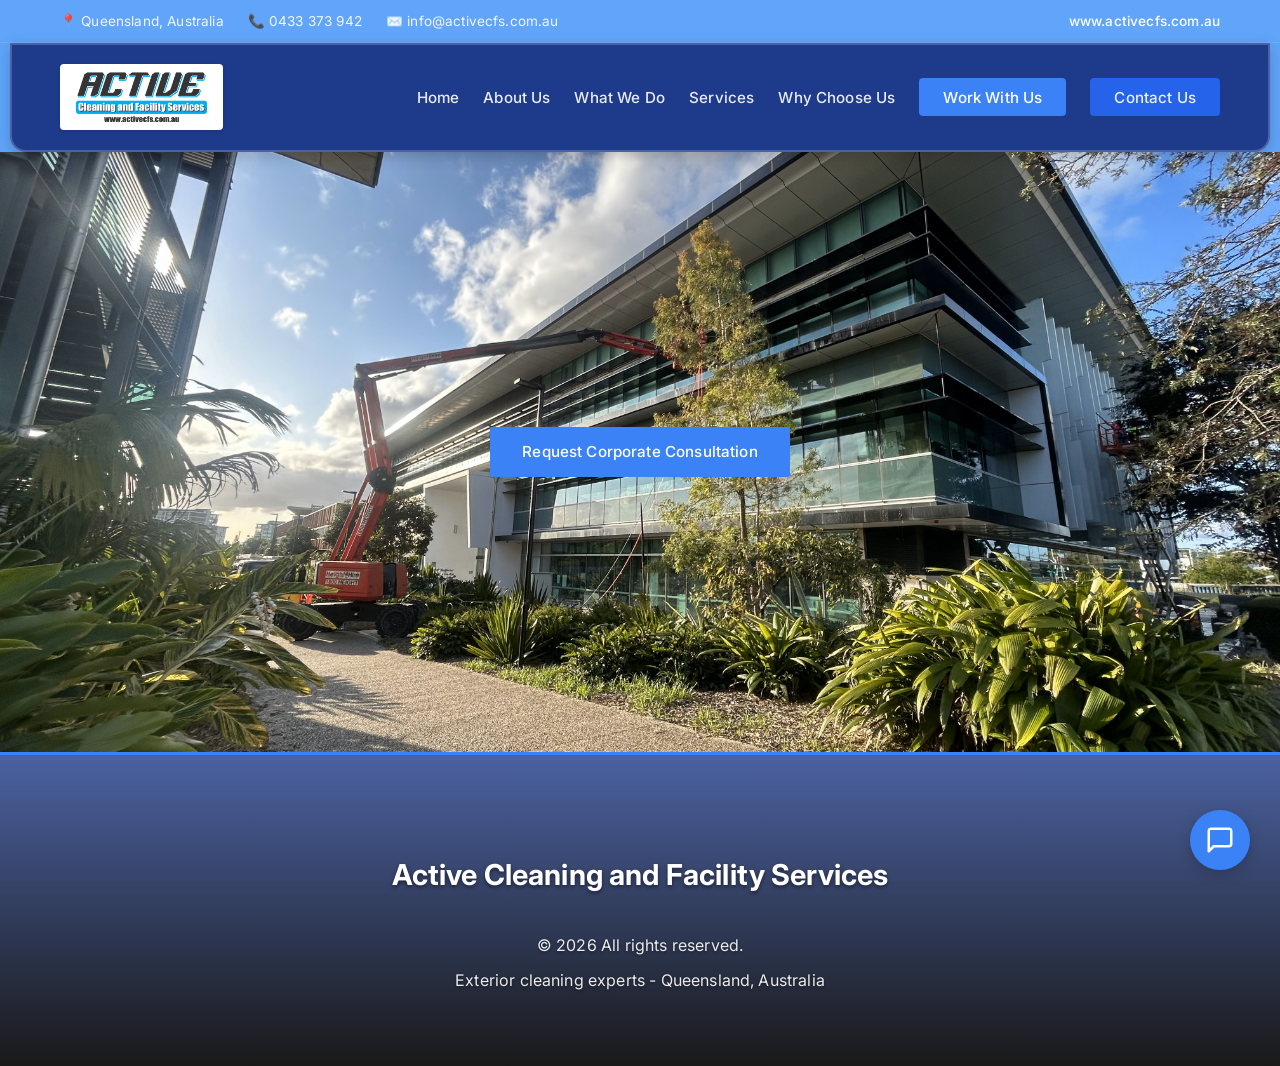
==== commit 84ef9764: "Update website according to user requests" ====
--- a/index.html
+++ b/index.html
@@ -3,8 +3,18 @@
 
 <head>
     <meta charset="UTF-8">
-    <meta name="viewport" content="width=device-width, initial-scale=1.0">
+    <meta http-equiv="X-UA-Compatible" content="IE=edge">
+    <meta name="viewport" content="width=device-width, initial-scale=1.0, viewport-fit=cover">
+    <meta name="description"
+        content="Active Cleaning and Facility Services - Professional exterior cleaning solutions in Queensland, Australia.">
+    <meta name="theme-color" content="#1e3a8a">
+    <meta name="apple-mobile-web-app-capable" content="yes">
+    <meta name="apple-mobile-web-app-status-bar-style" content="black-translucent">
     <title>Active Cleaning and Facility Services - Professional Cleaning Solutions</title>
+    <!-- Google Fonts preconnect for performance -->
+    <link rel="preconnect" href="https://fonts.googleapis.com">
+    <link rel="preconnect" href="https://fonts.gstatic.com" crossorigin>
+    <link href="https://fonts.googleapis.com/css2?family=Inter:wght@300;400;500;600;700&display=swap" rel="stylesheet">
     <link rel="stylesheet" href="styles.css">
 </head>
 
@@ -27,7 +37,7 @@
     <nav class="navbar">
         <div class="nav-container">
             <div class="logo">
-                <img src="logo.png" alt="Active Cleaning Logo">
+                <img src="logo2.png" alt="Active Cleaning Logo">
                 <div class="sparkle sparkle-1"></div>
                 <div class="sparkle sparkle-2"></div>
                 <div class="sparkle sparkle-3"></div>
@@ -42,10 +52,14 @@
 
             <ul class="nav-menu" id="nav-menu">
                 <li><a href="#inicio" class="nav-link">Home</a></li>
-                <li><a href="about.html" class="nav-link">About Us</a></li>
-                <li><a href="#que-hacemos" class="nav-link">What We Do</a></li>
+                <li class="nav-dropdown"><a href="about.html" class="nav-link">About Us</a>
+                    <ul class="nav-dropdown-menu">
+                        <li><a href="mission-vision.html" class="nav-link">Mission & Vision</a></li>
+                    </ul>
+                </li>
+                <li><a href="what-we-do.html" class="nav-link">What We Do</a></li>
                 <li><a href="#servicios" class="nav-link">Services</a></li>
-                <li><a href="#ventajas" class="nav-link">Why Choose Us</a></li>
+                <li><a href="why-choose-us.html" class="nav-link">Why Choose Us</a></li>
                 <li><a href="#" class="nav-link nav-link-reclutamiento" id="abrir-reclutamiento">Work With Us</a></li>
                 <li><a href="contacto.html" class="nav-link nav-link-btn">Contact Us</a></li>
             </ul>
@@ -60,24 +74,39 @@
             <div class="slide" style="background-image: url('Pat%20rafter%201.jpg');">
             </div>
         </div>
-        <div class="hero-content" style="margin-top: 400px;">
+        <div class="hero-content">
             <a href="contacto.html" class="btn btn-primary">Request Corporate Consultation</a>
         </div>
     </section>
 
-
-
-    <!-- WhatsApp Floating Button -->
-    <a href="https://wa.me/61433373942" class="whatsapp-btn" target="_blank" rel="noopener noreferrer">
-        <svg viewBox="0 0 32 32" class="whatsapp-icon">
-            <path
-                d="M16,2A13,13,0,0,0,8,25.23L2.92,29.3a1,1,0,0,0,1.42,1.41l5.07-4.07A12.94,12.94,0,1,0,16,2Zm0,24a11,11,0,1,1,11-11A11,11,0,0,1,16,26Z"
-                fill="#25D366" />
-            <path
-                d="M21.68,19.06a1.86,1.86,0,0,1-1.31.59h0a1.8,1.8,0,0,1-1.3-.53l-2.63-2.63a1.84,1.84,0,0,1,0-2.61l.72-.72a.37.37,0,0,0,0-.53L15.61,11a.38.38,0,0,0-.53,0l-1.06,1.06a3.56,3.56,0,0,0,0,5l3.77,3.77a3.56,3.56,0,0,0,5,0l1.06-1.06a.38.38,0,0,0,0-.53l-1.57-1.57a.37.37,0,0,0-.53,0Z"
-                fill="white" />
-        </svg>
-    </a>
+    <!-- Floating Chatbot -->
+    <div class="chatbot-container">
+        <button class="chatbot-btn" id="chatbot-toggle" aria-label="Open Chat">
+            <svg viewBox="0 0 24 24" fill="none" stroke="currentColor" stroke-width="2" stroke-linecap="round"
+                stroke-linejoin="round">
+                <path d="M21 15a2 2 0 0 1-2 2H7l-4 4V5a2 2 0 0 1 2-2h14a2 2 0 0 1 2 2z"></path>
+            </svg>
+        </button>
+        <div class="chatbot-window" id="chatbot-window">
+            <div class="chatbot-header">
+                <h3>Active Assistant</h3>
+                <button id="chatbot-close">&times;</button>
+            </div>
+            <div class="chatbot-messages" id="chatbot-messages">
+                <div class="message bot">Hello! How can I help you with your exterior cleaning needs?</div>
+            </div>
+            <div class="chatbot-input">
+                <input type="text" id="chatbot-text" placeholder="Type a message...">
+                <button id="chatbot-send">
+                    <svg viewBox="0 0 24 24" fill="none" stroke="currentColor" stroke-width="2" stroke-linecap="round"
+                        stroke-linejoin="round">
+                        <line x1="22" y1="2" x2="11" y2="13"></line>
+                        <polygon points="22 2 15 22 11 13 2 9 22 2"></polygon>
+                    </svg>
+                </button>
+            </div>
+        </div>
+    </div>
 
     <!-- Footer -->
     <footer class="footer">
--- a/styles.css
+++ b/styles.css
@@ -1,6 +1,11 @@
-* {
+/* Cross-browser reset */
+*,
+*::before,
+*::after {
     margin: 0;
     padding: 0;
+    -webkit-box-sizing: border-box;
+    -moz-box-sizing: border-box;
     box-sizing: border-box;
 }
 
@@ -18,6 +23,9 @@
 
 html {
     scroll-behavior: smooth;
+    -webkit-text-size-adjust: 100%;
+    -ms-text-size-adjust: 100%;
+    text-size-adjust: 100%;
 }
 
 body {
@@ -25,8 +33,13 @@
     line-height: 1.7;
     color: var(--dark-text);
     background-color: var(--white);
+    background-image: linear-gradient(to bottom, var(--secondary-color) 0px, var(--secondary-color) 250px, transparent 250px);
+    background-repeat: no-repeat;
     letter-spacing: 0.01em;
     cursor: default;
+    /* Prevent horizontal scroll on mobile */
+    overflow-x: hidden;
+    -webkit-overflow-scrolling: touch;
 }
 
 /* Mouse Sparkle Trail */
@@ -37,7 +50,9 @@
     width: 14px;
     height: 14px;
     background: white;
+    -webkit-clip-path: polygon(50% 0%, 61% 35%, 98% 35%, 68% 57%, 79% 91%, 50% 70%, 21% 91%, 32% 57%, 2% 35%, 39% 35%);
     clip-path: polygon(50% 0%, 61% 35%, 98% 35%, 68% 57%, 79% 91%, 50% 70%, 21% 91%, 32% 57%, 2% 35%, 39% 35%);
+    -webkit-animation: sparkleTrail 1s ease-out forwards;
     animation: sparkleTrail 1s ease-out forwards;
     box-shadow: 0 0 15px rgba(255, 255, 255, 0.9),
         0 0 30px rgba(255, 255, 255, 0.7),
@@ -68,30 +83,47 @@
     max-width: 1200px;
     margin: 0 auto;
     padding: 0 20px;
+    display: -webkit-box;
+    display: -ms-flexbox;
     display: flex;
+    -webkit-box-pack: justify;
+    -ms-flex-pack: justify;
     justify-content: space-between;
+    -webkit-box-align: center;
+    -ms-flex-align: center;
     align-items: center;
+    -ms-flex-wrap: wrap;
+    flex-wrap: wrap;
+    gap: 0.3rem;
 }
 
 .top-bar-info {
+    display: -webkit-box;
+    display: -ms-flexbox;
     display: flex;
-    gap: 2rem;
+    -ms-flex-wrap: wrap;
+    flex-wrap: wrap;
+    gap: 0.8rem 1.5rem;
     font-size: 0.85rem;
     font-weight: 400;
 }
 
 .top-bar-info span {
     opacity: 0.9;
+    white-space: nowrap;
 }
 
 .top-bar-social {
     font-size: 0.85rem;
+    white-space: nowrap;
 }
 
 .top-bar-social a {
-    color: var(--accent-color);
+    color: var(--white);
     text-decoration: none;
     font-weight: 500;
+    -webkit-transition: opacity 0.3s ease;
+    -o-transition: opacity 0.3s ease;
     transition: opacity 0.3s ease;
 }
 
@@ -110,6 +142,7 @@
     background-color: #1e3a8a;
     color: var(--white);
     padding: 1.2rem 0;
+    position: -webkit-sticky;
     position: sticky;
     top: 0;
     z-index: 1000;
@@ -117,8 +150,10 @@
     border: 2px solid rgba(255, 255, 255, 0.2);
     border-radius: 0 0 16px 16px;
     margin: 0 10px;
-    /* Gives the border breathing room away from extreme screen edges */
+    -webkit-backdrop-filter: blur(10px);
     backdrop-filter: blur(10px);
+    -webkit-transition: all 0.3s ease;
+    -o-transition: all 0.3s ease;
     transition: all 0.3s ease;
 }
 
@@ -135,8 +170,14 @@
     max-width: 1200px;
     margin: 0 auto;
     padding: 0 20px;
+    display: -webkit-box;
+    display: -ms-flexbox;
     display: flex;
+    -webkit-box-pack: justify;
+    -ms-flex-pack: justify;
     justify-content: space-between;
+    -webkit-box-align: center;
+    -ms-flex-align: center;
     align-items: center;
 }
 
@@ -154,9 +195,10 @@
 }
 
 .logo img {
-    height: 45px;
+    height: 50px;
     width: auto;
     display: block;
+    max-width: 160px;
 }
 
 /* Hamburger Menu Button */
@@ -196,10 +238,16 @@
 }
 
 .nav-menu {
+    display: -webkit-box;
+    display: -ms-flexbox;
     display: flex;
     list-style: none;
     gap: 1.5rem;
+    -webkit-box-align: center;
+    -ms-flex-align: center;
     align-items: center;
+    -ms-flex-wrap: wrap;
+    flex-wrap: wrap;
 }
 
 .nav-link {
@@ -265,15 +313,77 @@
     background-color: #2563EB;
 }
 
+/* Dropdown Menu */
+.nav-dropdown {
+    position: relative;
+}
+
+.nav-dropdown>.nav-link {
+    cursor: pointer;
+}
+
+.nav-dropdown-menu {
+    position: absolute;
+    top: 100%;
+    left: 0;
+    background-color: #1e3a8a;
+    border-radius: 0 0 8px 8px;
+    min-width: 200px;
+    box-shadow: 0 8px 20px rgba(0, 0, 0, 0.25);
+    opacity: 0;
+    visibility: hidden;
+    transform: translateY(-5px);
+    transition: all 0.3s ease;
+    list-style: none;
+    padding: 0.5rem 0;
+    z-index: 1001;
+    border: 1px solid rgba(255, 255, 255, 0.15);
+    border-top: 2px solid var(--secondary-color);
+}
+
+.nav-dropdown:hover .nav-dropdown-menu {
+    opacity: 1;
+    visibility: visible;
+    transform: translateY(0);
+}
+
+.nav-dropdown-menu li {
+    padding: 0;
+}
+
+.nav-dropdown-menu .nav-link {
+    display: block;
+    padding: 0.6rem 1.2rem;
+    font-size: 0.9rem;
+    white-space: nowrap;
+    transition: background-color 0.2s ease, color 0.2s ease;
+}
+
+.nav-dropdown-menu .nav-link:hover {
+    background-color: rgba(255, 255, 255, 0.12);
+}
+
+.nav-dropdown-menu .nav-link::after {
+    display: none;
+}
+
 /* Hero Section */
 .hero {
+    background: -webkit-linear-gradient(315deg, var(--primary-color) 0%, var(--secondary-color) 100%);
+    background: -o-linear-gradient(315deg, var(--primary-color) 0%, var(--secondary-color) 100%);
     background: linear-gradient(135deg, var(--primary-color) 0%, var(--secondary-color) 100%);
     color: var(--white);
     padding: 0;
     text-align: center;
     min-height: 600px;
+    display: -webkit-box;
+    display: -ms-flexbox;
     display: flex;
+    -webkit-box-align: center;
+    -ms-flex-align: center;
     align-items: center;
+    -webkit-box-pack: center;
+    -ms-flex-pack: center;
     justify-content: center;
     position: relative;
     overflow: hidden;
@@ -296,10 +406,16 @@
     right: 0;
     bottom: 0;
     opacity: 0;
+    -webkit-transition: opacity 1s ease-in-out;
+    -o-transition: opacity 1s ease-in-out;
     transition: opacity 1s ease-in-out;
     background-size: cover;
-    background-position: center;
+    background-position: center center;
     background-repeat: no-repeat;
+    /* Fallback for browsers without background-size */
+    -webkit-background-size: cover;
+    -moz-background-size: cover;
+    -o-background-size: cover;
 }
 
 .slide.active {
@@ -310,7 +426,9 @@
     position: relative;
     z-index: 1;
     width: 100%;
-    padding: 2rem;
+    padding: 2rem 1rem;
+    /* Override inline style on mobile via CSS */
+    margin-top: 0 !important;
 }
 
 .hero-content h2 {
@@ -335,11 +453,18 @@
     border-radius: 2px;
     text-decoration: none;
     font-weight: 500;
+    -webkit-transition: all 0.3s ease;
+    -o-transition: all 0.3s ease;
     transition: all 0.3s ease;
     border: none;
     cursor: pointer;
     font-size: 0.95rem;
     letter-spacing: 0.01em;
+    /* Better touch target on mobile */
+    -webkit-tap-highlight-color: transparent;
+    touch-action: manipulation;
+    /* IE/Edge fix */
+    -ms-touch-action: manipulation;
 }
 
 .btn-primary {
@@ -388,8 +513,9 @@
 }
 
 .valores {
+    display: -ms-grid;
     display: grid;
-    grid-template-columns: repeat(auto-fit, minmax(300px, 1fr));
+    grid-template-columns: repeat(auto-fit, minmax(280px, 1fr));
     gap: 1.5rem;
     margin-top: 2.5rem;
 }
@@ -503,8 +629,9 @@
 }
 
 .servicios-grid {
+    display: -ms-grid;
     display: grid;
-    grid-template-columns: repeat(auto-fit, minmax(350px, 1fr));
+    grid-template-columns: repeat(auto-fit, minmax(300px, 1fr));
     gap: 2rem;
 }
 
@@ -736,21 +863,28 @@
     position: fixed;
     top: 50%;
     left: 50%;
+    -webkit-transform: translate(-50%, -50%) scale(0.9);
+    -ms-transform: translate(-50%, -50%) scale(0.9);
     transform: translate(-50%, -50%) scale(0.9);
     background-color: var(--white);
-    width: 90%;
+    width: 92%;
     max-width: 600px;
-    max-height: 90vh;
+    max-height: 92vh;
     overflow-y: auto;
+    -webkit-overflow-scrolling: touch;
     border-radius: 8px;
     box-shadow: 0 20px 60px rgba(0, 0, 0, 0.3);
     z-index: 2001;
     opacity: 0;
+    -webkit-transition: -webkit-transform 0.3s ease, opacity 0.3s ease;
+    -o-transition: transform 0.3s ease, opacity 0.3s ease;
     transition: transform 0.3s ease, opacity 0.3s ease;
 }
 
 .modal-container.active {
     display: block;
+    -webkit-transform: translate(-50%, -50%) scale(1);
+    -ms-transform: translate(-50%, -50%) scale(1);
     transform: translate(-50%, -50%) scale(1);
     opacity: 1;
 }
@@ -993,6 +1127,7 @@
 }
 
 .contacto-content {
+    display: -ms-grid;
     display: grid;
     grid-template-columns: 1fr 1fr;
     gap: 3rem;
@@ -1348,8 +1483,12 @@
 .area-image img {
     width: 100%;
     height: 100%;
+    -o-object-fit: cover;
     object-fit: cover;
+    -webkit-transition: -webkit-transform 0.6s cubic-bezier(0.4, 0, 0.2, 1);
+    -o-transition: transform 0.6s cubic-bezier(0.4, 0, 0.2, 1);
     transition: transform 0.6s cubic-bezier(0.4, 0, 0.2, 1);
+    font-family: 'object-fit: cover';
 }
 
 .area-card:hover .area-image img {
@@ -1504,7 +1643,11 @@
     height: auto;
     border-radius: 2px;
     box-shadow: var(--shadow-lg);
+    -o-object-fit: cover;
     object-fit: cover;
+    /* Prevent images from causing overflow on mobile */
+    max-width: 100%;
+    display: block;
 }
 
 .enfoque-image {
@@ -2291,13 +2434,59 @@
     font-size: 0.9rem;
 }
 
+/* ===== TABLET BREAKPOINT (1024px) ===== */
+@media (max-width: 1024px) {
+    .nav-menu {
+        gap: 1rem;
+    }
+
+    .nav-link {
+        font-size: 0.9rem;
+    }
+
+    .logo img {
+        height: 45px;
+    }
+
+    .valores,
+    .servicios-grid {
+        grid-template-columns: repeat(auto-fit, minmax(250px, 1fr));
+    }
+
+    .que-hacemos-content,
+    .softwashing-content,
+    .escuelas-content,
+    .anti-deslizamiento-content,
+    .ventanas-content,
+    .alta-presion-content,
+    .municipal-content,
+    .industrial-content {
+        gap: 2rem;
+    }
+
+    .techos-grid {
+        grid-template-columns: repeat(auto-fit, minmax(300px, 1fr));
+    }
+}
+
+/* ===== MOBILE BREAKPOINT (768px) ===== */
 @media (max-width: 768px) {
     .navbar {
-        padding: 0.9rem 0;
+        padding: 0.75rem 0;
+        margin: 0 5px;
+        border-radius: 0 0 12px 12px;
     }
 
     .hamburger {
+        display: -webkit-box;
+        display: -ms-flexbox;
         display: flex;
+        /* Larger touch target */
+        min-width: 44px;
+        min-height: 44px;
+        width: 44px;
+        height: 44px;
+        padding: 10px;
     }
 
     .nav-menu {
@@ -2306,14 +2495,28 @@
         right: -100%;
         width: 280px;
         height: 100vh;
+        height: 100dvh;
         background-color: #1e3a8a;
+        -webkit-box-orient: vertical;
+        -webkit-box-direction: normal;
+        -ms-flex-direction: column;
         flex-direction: column;
+        -webkit-box-pack: center;
+        -ms-flex-pack: center;
         justify-content: center;
+        -webkit-box-align: center;
+        -ms-flex-align: center;
         align-items: center;
         gap: 0;
+        -ms-flex-wrap: nowrap;
+        flex-wrap: nowrap;
+        -webkit-transition: right 0.3s ease;
+        -o-transition: right 0.3s ease;
         transition: right 0.3s ease;
         box-shadow: -4px 0 12px rgba(0, 0, 0, 0.15);
         z-index: 999;
+        overflow-y: auto;
+        -webkit-overflow-scrolling: touch;
     }
 
     .nav-menu.active {
@@ -2323,26 +2526,43 @@
     .nav-menu li {
         width: 100%;
         text-align: center;
-        margin: 0.5rem 0;
+        margin: 0.25rem 0;
     }
 
     .nav-link {
         display: block;
-        padding: 1rem 0;
+        padding: 0.9rem 0;
         font-size: 1rem;
         width: 90%;
         margin: 0 auto;
-    }
-
-    .nav-link:hover {
+        /* Minimum touch target 44px */
+        min-height: 44px;
+        line-height: 44px;
+        padding-top: 0;
+        padding-bottom: 0;
+    }
+
+    .nav-link:hover,
+    .nav-link:focus {
         background-color: rgba(255, 255, 255, 0.1);
+        border-radius: 4px;
+        outline: none;
     }
 
     .nav-link-btn {
-        margin-top: 1rem;
+        margin-top: 0.75rem;
         padding: 0.8rem 2rem;
         font-size: 1rem;
         width: 90%;
+        display: block;
+        text-align: center;
+    }
+
+    .nav-link-reclutamiento {
+        width: 90%;
+        display: block;
+        text-align: center;
+        margin: 0 auto;
     }
 
     /* Overlay when menu is open */
@@ -2357,14 +2577,53 @@
         z-index: -1;
     }
 
+    /* Top bar responsive */
+    .top-bar-container {
+        -webkit-box-orient: vertical;
+        -webkit-box-direction: normal;
+        -ms-flex-direction: column;
+        flex-direction: column;
+        gap: 0.3rem;
+        padding: 0.4rem 15px;
+        text-align: center;
+    }
+
+    .top-bar-info {
+        -webkit-box-pack: center;
+        -ms-flex-pack: center;
+        justify-content: center;
+        gap: 0.5rem 1rem;
+        font-size: 0.78rem;
+    }
+
+    .top-bar-social {
+        font-size: 0.78rem;
+    }
+
+    /* Hero fixes for mobile */
+    .hero {
+        min-height: 400px;
+    }
+
+    .hero-content {
+        padding: 1.5rem 1rem;
+        margin-top: 0 !important;
+    }
+
     .hero-content h2 {
-        font-size: 2rem;
+        font-size: 1.8rem;
     }
 
     .hero-content p {
-        font-size: 1.1rem;
-    }
-
+        font-size: 1rem;
+    }
+
+    /* Logo mobile */
+    .logo img {
+        height: 38px;
+    }
+
+    /* Section headings */
     .filosofia h2,
     .sobre h2,
     .servicios-comerciales h2,
@@ -2381,26 +2640,28 @@
     .limpieza-industrial h2,
     .anti-deslizamiento h2,
     .rsc h2 {
-        font-size: 2rem;
-    }
-
+        font-size: 1.8rem;
+    }
+
+    /* Map */
     .mapa-container {
-        padding: 2rem;
-        margin-top: 3rem;
+        padding: 1.5rem;
+        margin-top: 2rem;
     }
 
     .mapa-wrapper {
-        height: 300px;
+        height: 260px;
     }
 
     .mapa-titulo {
-        font-size: 1.3rem;
+        font-size: 1.2rem;
     }
 
     .mapa-descripcion {
-        font-size: 0.95rem;
-    }
-
+        font-size: 0.9rem;
+    }
+
+    /* Grids to single column */
     .valores,
     .servicios-grid,
     .ventajas-grid,
@@ -2418,6 +2679,7 @@
     .ventanas-content,
     .alta-presion-content {
         grid-template-columns: 1fr;
+        gap: 2rem;
     }
 
     .mision-highlights,
@@ -2434,28 +2696,98 @@
     .industrial-content {
         grid-template-columns: 1fr;
     }
-}
-
+
+    /* Modal mobile improvements */
+    .modal-container {
+        width: 96%;
+        max-height: 95vh;
+        max-height: 95dvh;
+        top: 50%;
+    }
+
+    .modal-header {
+        padding: 1.2rem 1.5rem;
+    }
+
+    .modal-body {
+        padding: 1.5rem;
+    }
+
+    /* WhatsApp button */
+    .whatsapp-btn {
+        bottom: 20px;
+        right: 20px;
+        width: 52px;
+        height: 52px;
+    }
+
+    /* Section padding reduction on mobile */
+    .filosofia,
+    .sobre,
+    .servicios,
+    .ventajas,
+    .mision,
+    .contacto,
+    .servicios-comerciales,
+    .que-hacemos,
+    .enfoque-personalizado,
+    .alta-presion,
+    .softwashing,
+    .limpieza-municipal,
+    .limpieza-escuelas,
+    .techos-solares,
+    .ventanas-cristales,
+    .limpieza-industrial,
+    .anti-deslizamiento,
+    .rsc {
+        padding: 60px 15px;
+    }
+
+    /* Footer padding */
+    .footer {
+        padding: 4rem 1.5rem 3rem;
+    }
+
+    .footer-title {
+        font-size: 1.4rem;
+    }
+}
+
+/* ===== SMALL PHONE (480px) ===== */
 @media (max-width: 480px) {
+    .top-bar {
+        padding: 0.4rem 0;
+    }
+
     .top-bar-info {
-        font-size: 0.75rem;
+        font-size: 0.72rem;
+        gap: 0.3rem 0.8rem;
+    }
+
+    .top-bar-info span:first-child {
+        /* Show location on own line */
+        width: 100%;
+        text-align: center;
+    }
+
+    .top-bar-social {
+        font-size: 0.72rem;
     }
 
     .logo {
-        padding: 6px 12px;
+        padding: 5px 10px;
     }
 
     .logo img {
-        height: 40px;
+        height: 34px;
     }
 
     .nav-menu {
-        width: 260px;
+        width: 100%;
     }
 
     .nav-link {
-        font-size: 0.95rem;
-        padding: 0.9rem 0;
+        font-size: 1rem;
     }
 
     .nav-link-btn {
@@ -2464,8 +2796,7 @@
     }
 
     .hero {
-        padding: 60px 20px;
-        min-height: auto;
+        min-height: 320px;
     }
 
     .hero-content h2 {
@@ -2473,41 +2804,92 @@
     }
 
     .hero-content p {
-        font-size: 1rem;
+        font-size: 0.95rem;
     }
 
     .btn {
-        padding: 0.6rem 1.5rem;
+        padding: 0.6rem 1.2rem;
         font-size: 0.9rem;
-    }
-}
-
-@media (max-width: 480px) {
-    .nav-menu {
-        gap: 0.5rem;
-        font-size: 0.8rem;
-    }
-
-    .logo h1 {
+        width: 100%;
+        text-align: center;
+        display: block;
+    }
+
+    .filosofia h2,
+    .sobre h2,
+    .servicios-comerciales h2,
+    .ventajas h2,
+    .contacto h2,
+    .que-hacemos h2,
+    .enfoque-personalizado h2,
+    .alta-presion h2,
+    .softwashing h2,
+    .limpieza-municipal h2,
+    .limpieza-escuelas h2,
+    .techos-solares h2,
+    .ventanas-cristales h2,
+    .limpieza-industrial h2,
+    .anti-deslizamiento h2,
+    .rsc h2 {
+        font-size: 1.6rem;
+    }
+
+    .modal-header h2 {
+        font-size: 1.2rem;
+    }
+
+    .modal-body h3 {
+        font-size: 1.2rem;
+    }
+
+    .footer-title {
+        font-size: 1.2rem;
+        word-break: break-word;
+    }
+}
+
+/* ===== VERY SMALL PHONE (360px) ===== */
+@media (max-width: 360px) {
+    .top-bar-info {
+        font-size: 0.68rem;
+    }
+
+    .logo img {
+        height: 30px;
+    }
+
+    .hamburger {
+        width: 40px;
+        height: 40px;
+    }
+
+    .hero-content h2 {
         font-size: 1.3rem;
     }
 
-    .hero {
-        padding: 60px 20px;
-        min-height: auto;
-    }
-
-    .hero-content h2 {
-        font-size: 1.5rem;
-    }
-
-    .hero-content p {
-        font-size: 1rem;
-    }
-
     .btn {
-        padding: 0.6rem 1.5rem;
-        font-size: 0.9rem;
+        font-size: 0.85rem;
+        padding: 0.55rem 1rem;
+    }
+
+    .filosofia h2,
+    .sobre h2,
+    .ventajas h2,
+    .contacto h2,
+    .que-hacemos h2 {
+        font-size: 1.4rem;
+    }
+
+    .whatsapp-btn {
+        bottom: 15px;
+        right: 15px;
+        width: 48px;
+        height: 48px;
+    }
+
+    .whatsapp-icon {
+        width: 28px;
+        height: 28px;
     }
 }
 
@@ -2576,4 +2958,169 @@
     50% {
         opacity: 0;
     }
+}
+
+/* Floating Chatbot */
+.chatbot-container {
+    position: fixed;
+    bottom: 30px;
+    right: 30px;
+    z-index: 9999;
+    font-family: 'Inter', sans-serif;
+}
+
+.chatbot-btn {
+    width: 60px;
+    height: 60px;
+    background-color: var(--primary-color);
+    color: white;
+    border: none;
+    border-radius: 50%;
+    box-shadow: 0 4px 15px rgba(0, 0, 0, 0.2);
+    cursor: pointer;
+    display: flex;
+    justify-content: center;
+    align-items: center;
+    transition: transform 0.3s ease, background-color 0.3s ease;
+}
+
+.chatbot-btn:hover {
+    transform: scale(1.1);
+    background-color: var(--secondary-color);
+}
+
+.chatbot-btn svg {
+    width: 30px;
+    height: 30px;
+}
+
+.chatbot-window {
+    position: absolute;
+    bottom: 80px;
+    right: 0;
+    width: 320px;
+    height: 450px;
+    background-color: white;
+    border-radius: 12px;
+    box-shadow: 0 10px 30px rgba(0, 0, 0, 0.15);
+    display: none;
+    flex-direction: column;
+    overflow: hidden;
+    animation: slideUp 0.3s ease-out forwards;
+    transform-origin: bottom right;
+}
+
+.chatbot-window.active {
+    display: flex;
+}
+
+@keyframes slideUp {
+    from {
+        opacity: 0;
+        transform: scale(0.5);
+    }
+
+    to {
+        opacity: 1;
+        transform: scale(1);
+    }
+}
+
+.chatbot-header {
+    background: linear-gradient(135deg, var(--primary-color) 0%, var(--secondary-color) 100%);
+    color: white;
+    padding: 15px 20px;
+    display: flex;
+    justify-content: space-between;
+    align-items: center;
+}
+
+.chatbot-header h3 {
+    margin: 0;
+    font-size: 1.1rem;
+    font-weight: 600;
+}
+
+#chatbot-close {
+    background: none;
+    border: none;
+    color: white;
+    font-size: 1.5rem;
+    cursor: pointer;
+    line-height: 1;
+}
+
+.chatbot-messages {
+    flex-grow: 1;
+    padding: 20px;
+    overflow-y: auto;
+    display: flex;
+    flex-direction: column;
+    gap: 10px;
+}
+
+.message {
+    padding: 10px 15px;
+    border-radius: 18px;
+    font-size: 0.95rem;
+    line-height: 1.4;
+    max-width: 85%;
+}
+
+.message.bot {
+    background-color: #f1f5f9;
+    color: var(--dark-text);
+    align-self: flex-start;
+    border-bottom-left-radius: 4px;
+}
+
+.message.user {
+    background-color: var(--primary-color);
+    color: white;
+    align-self: flex-end;
+    border-bottom-right-radius: 4px;
+}
+
+.chatbot-input {
+    display: flex;
+    padding: 15px;
+    border-top: 1px solid #f1f5f9;
+    gap: 10px;
+}
+
+.chatbot-input input {
+    flex-grow: 1;
+    border: 1px solid #e2e8f0;
+    border-radius: 20px;
+    padding: 10px 15px;
+    font-size: 0.95rem;
+    outline: none;
+    transition: border-color 0.3s;
+}
+
+.chatbot-input input:focus {
+    border-color: var(--primary-color);
+}
+
+.chatbot-input button {
+    background-color: var(--primary-color);
+    color: white;
+    border: none;
+    border-radius: 50%;
+    width: 40px;
+    height: 40px;
+    display: flex;
+    justify-content: center;
+    align-items: center;
+    cursor: pointer;
+    transition: background-color 0.3s;
+}
+
+.chatbot-input button:hover {
+    background-color: var(--secondary-color);
+}
+
+.chatbot-input button svg {
+    width: 18px;
+    height: 18px;
 }
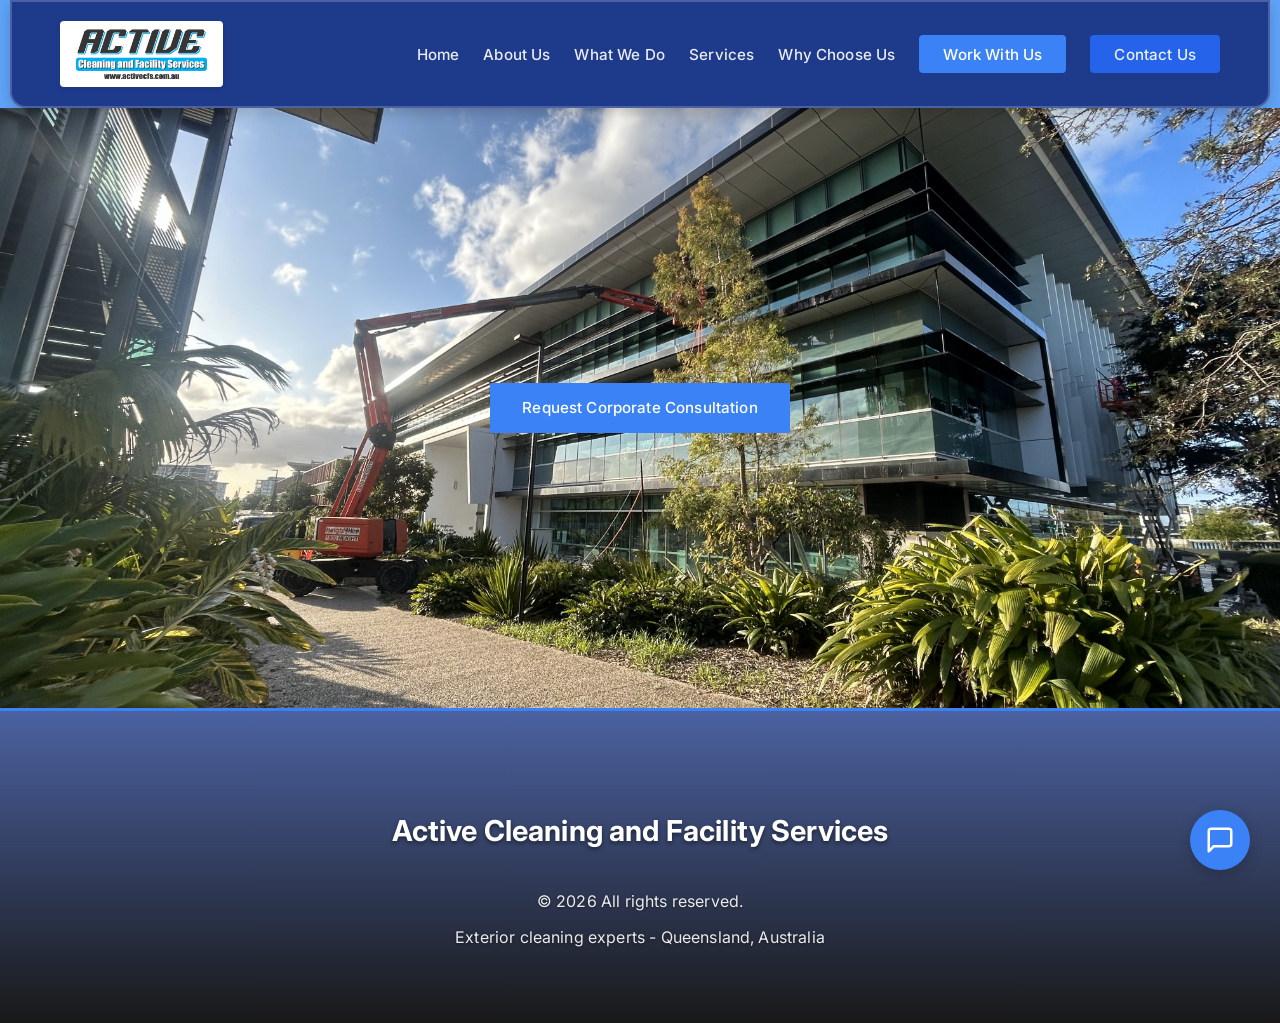
==== commit b3a6772a: "Remove top bar from html files" ====
--- a/index.html
+++ b/index.html
@@ -19,19 +19,6 @@
 </head>
 
 <body>
-    <!-- Top Bar -->
-    <div class="top-bar">
-        <div class="top-bar-container">
-            <div class="top-bar-info">
-                <span>📍 Queensland, Australia</span>
-                <span>📞 0433 373 942</span>
-                <span>✉️ info@activecfs.com.au</span>
-            </div>
-            <div class="top-bar-social">
-                <a href="http://www.activecfs.com.au" target="_blank">www.activecfs.com.au</a>
-            </div>
-        </div>
-    </div>
 
     <!-- Navbar -->
     <nav class="navbar">
